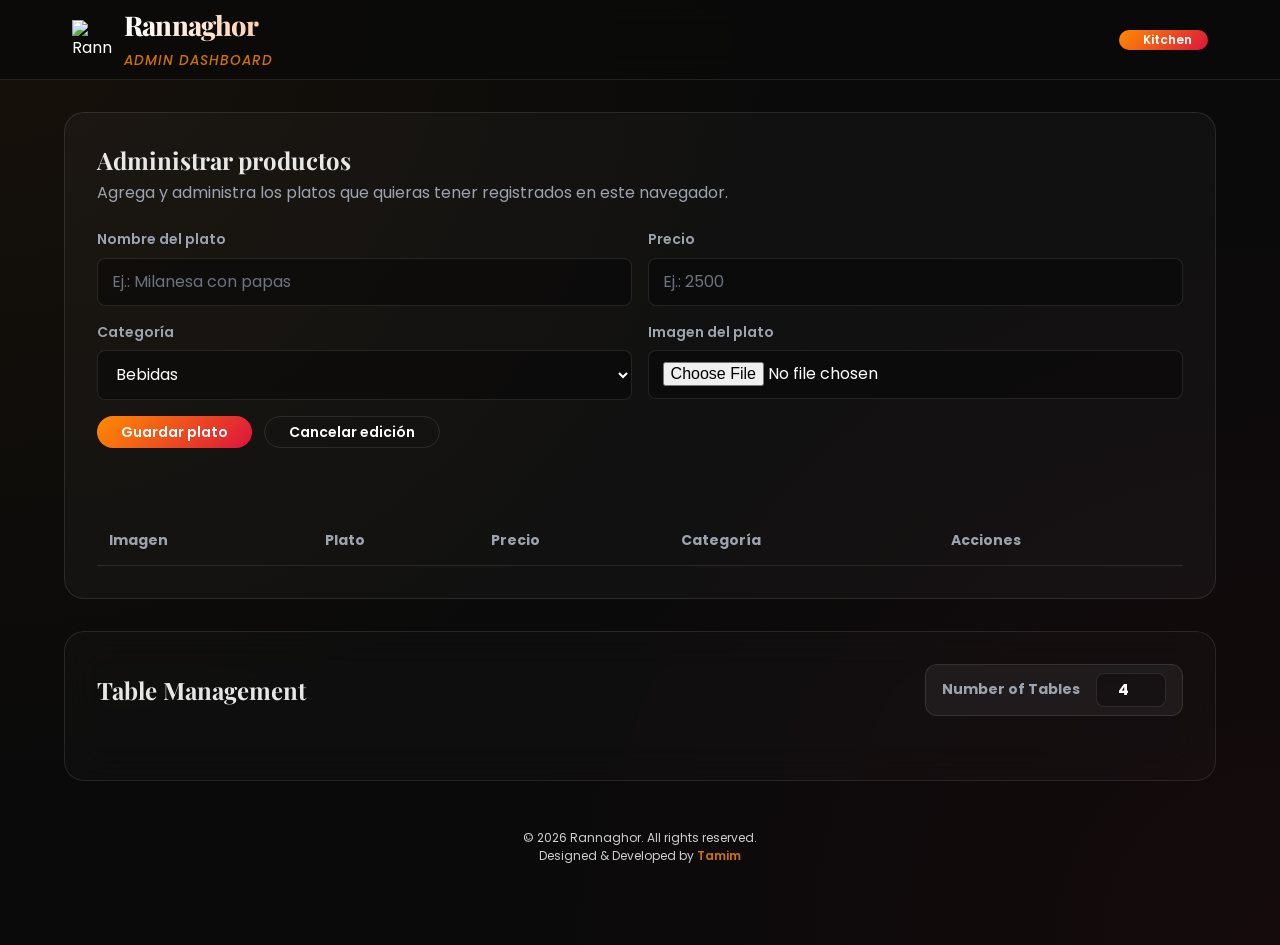
==== management/index.html @ ba824c11 "feat: improve restaurant ordering and kitchen workflow" ====
<!DOCTYPE html>
<html lang="es-419">

<head>
    <meta charset="UTF-8">
    <meta name="viewport" content="width=device-width, initial-scale=1.0">
    <title>Rannaghor | Administración</title>
    <!-- Fonts -->
    <link rel="preconnect" href="https://fonts.googleapis.com">
    <link rel="preconnect" href="https://fonts.gstatic.com" crossorigin>
    <link
        href="https://fonts.googleapis.com/css2?family=Playfair+Display:wght@400;500;600;700;800&family=Poppins:wght@300;400;500;600;700&display=swap"
        rel="stylesheet">

    <link rel="stylesheet" href="../css/style.css">

    <!-- Favicon -->
    <link rel="icon" type="image/png" href="../assets/images/logo.png">

    <!-- Lucide Icons -->
    <script src="https://unpkg.com/lucide@latest"></script>
    <style>
        :root {
            --nav-height: 80px;
            --glass-blur: blur(15px);
            --primary-orange: #FF8C00;
        }

        body {
            background: #0a0a0a;
            background-image:
                radial-gradient(circle at 0% 0%, rgba(255, 140, 0, 0.05) 0%, transparent 50%),
                radial-gradient(circle at 100% 100%, rgba(220, 20, 60, 0.05) 0%, transparent 50%);
            color: #fff;
            font-family: 'Poppins', sans-serif;
            min-height: 100vh;
            display: flex;
            flex-direction: column;
            padding-top: var(--nav-height); /* Space for fixed nav */
        }

        /* Navigation Style (Matches Kitchen) */
        .admin-nav {
            height: var(--nav-height);
            background: rgba(10, 10, 10, 0.82);
            backdrop-filter: var(--glass-blur);
            -webkit-backdrop-filter: var(--glass-blur);
            border-bottom: 1px solid var(--color-border);
            z-index: 1000;
            position: fixed;
            top: 0;
            left: 0;
            right: 0;
        }

        .admin-nav-container {
            max-width: 1200px;
            margin: 0 auto;
            height: 100%;
            display: flex;
            justify-content: space-between;
            align-items: center;
            padding: 0 2rem;
        }

        .nav-brand {
            display: flex;
            align-items: center;
            gap: 12px;
        }

        .brand-icon {
            width: 40px;
            height: 40px;
            display: flex;
            align-items: center;
            justify-content: center;
        }

        .brand-icon img {
            width: 100%;
            height: 100%;
            object-fit: contain;
        }

        .brand-text {
            display: flex;
            flex-direction: column;
            gap: 2px;
        }

        .brand-name {
            font-family: var(--font-display);
            font-size: 1.7rem;
            font-weight: 800;
            margin: 0;
            background: linear-gradient(to right, #ffffff, #ffccaa);
            -webkit-background-clip: text;
            -webkit-text-fill-color: transparent;
            background-clip: text;
        }

        .brand-tagline {
            font-size: 0.85rem;
            color: var(--primary-orange);
            opacity: 0.8;
            text-transform: uppercase;
            letter-spacing: 1px;
            font-weight: 500;
        }

        .brand-sub-row {
            display: flex;
            align-items: center;
            gap: 12px;
        }

        .admin-container {
            max-width: 1200px;
            margin: 0 auto;
            padding: var(--space-xl) var(--space-lg);
            width: 100%;
        }

        .products-section {
            margin-bottom: var(--space-xl);
            padding: var(--space-xl);
            border: 1px solid var(--color-border);
            border-radius: 20px;
            background: rgba(255, 255, 255, 0.03);
        }

        .products-section h2 { margin: 0 0 .4rem; }
        .products-intro { margin: 0 0 var(--space-lg); color: var(--color-text-secondary); }
        .product-form {
            display: grid;
            grid-template-columns: repeat(2, minmax(0, 1fr));
            gap: var(--space-md);
        }
        .product-field { display: flex; flex-direction: column; gap: .45rem; }
        .product-field label { color: var(--color-text-secondary); font-size: var(--text-sm); font-weight: 600; }
        .product-field input, .product-field select {
            width: 100%; min-height: 46px; padding: .7rem .85rem; color: #fff;
            background: rgba(0, 0, 0, .35); border: 1px solid var(--color-border);
            border-radius: var(--radius-md); font: inherit;
        }
        .product-field select option { color: #171717; }
        .product-field input:focus, .product-field select:focus { outline: 2px solid var(--primary-orange); outline-offset: 1px; }
        .product-form-actions { grid-column: 1 / -1; display: flex; gap: .75rem; flex-wrap: wrap; }
        .product-message { min-height: 1.5rem; margin: .8rem 0 0; color: #a7f3d0; }
        .product-table-wrap { overflow-x: auto; margin-top: var(--space-xl); }
        .product-table { width: 100%; border-collapse: collapse; min-width: 650px; }
        .product-table th, .product-table td { padding: .85rem .75rem; border-bottom: 1px solid var(--color-border); text-align: left; }
        .product-table th { color: var(--color-text-secondary); font-size: var(--text-sm); }
        .product-thumb { width: 54px; height: 54px; border-radius: 10px; object-fit: cover; background: #222; }
        .product-actions { display: flex; gap: .5rem; }
        .product-actions button { cursor: pointer; }
        .product-edit { color: #fff; background: rgba(255, 140, 0, .18); border: 1px solid rgba(255, 140, 0, .45); }
        .product-delete { color: #fecaca; background: rgba(220, 38, 38, .16); border: 1px solid rgba(248, 113, 113, .35); }
        .product-actions button { padding: .45rem .7rem; border-radius: 8px; font: inherit; }
        .products-empty { padding: 1.5rem; text-align: center !important; color: var(--color-text-secondary); }

        .nav-actions {
            display: flex;
            align-items: center;
            gap: 1rem;
        }

        .qr-management-section {
            background: rgba(255, 255, 255, 0.02);
            border: 1px solid var(--color-border);
            border-radius: 20px;
            padding: var(--space-xl);
            backdrop-filter: blur(20px);
            -webkit-backdrop-filter: blur(20px);
        }

        .management-header {
            display: flex;
            justify-content: space-between;
            align-items: center;
            margin-bottom: var(--space-xl);
            flex-wrap: wrap;
            gap: var(--space-md);
        }

        .qr-management-grid {
            display: grid;
            grid-template-columns: repeat(auto-fill, minmax(240px, 1fr));
            gap: var(--space-lg);
        }

        .qr-management-card {
            background: rgba(255, 255, 255, 0.03);
            border: 1px solid rgba(255, 255, 255, 0.08);
            border-radius: 16px;
            padding: var(--space-lg);
            display: flex;
            flex-direction: column;
            gap: var(--space-lg);
            transition: all var(--transition-base);
        }

        .qr-management-card:hover {
            background: rgba(255, 255, 255, 0.06);
            border-color: rgba(255, 255, 255, 0.2);
            transform: translateY(-5px);
            box-shadow: 0 10px 30px rgba(0, 0, 0, 0.3);
        }

        .qr-card-header {
            display: flex;
            justify-content: space-between;
            align-items: center;
        }

        .qr-table-number {
            font-weight: var(--font-bold);
            font-size: var(--text-lg);
        }

        .btn-icon-qr {
            background: rgba(255, 255, 255, 0.05);
            border: 1px solid var(--color-border);
            color: var(--color-text-primary);
            width: 36px;
            height: 36px;
            border-radius: var(--radius-md);
            display: flex;
            align-items: center;
            justify-content: center;
            cursor: pointer;
            transition: all 0.2s;
        }

        .btn-icon-qr:hover {
            background: var(--color-primary);
            color: white;
            border-color: var(--color-primary);
        }

        .qr-card-body {
            display: flex;
            justify-content: center;
            align-items: center;
            padding: var(--space-md);
            background: white;
            border-radius: var(--radius-lg);
            aspect-ratio: 1 / 1;
            width: fit-content;
            margin: 0 auto;
        }

        .qr-preview {
            width: 140px;
            height: 140px;
        }

        .qr-card-footer {
            margin-top: auto;
        }

        .btn-full {
            width: 100%;
        }



        /* Controls */
        .admin-controls {
            display: flex;
            align-items: center;
            gap: 1rem;
            background: rgba(255, 255, 255, 0.05);
            padding: var(--space-sm) var(--space-md);
            border-radius: var(--radius-lg);
            border: 1px solid var(--color-border);
            width: fit-content;
        }

        .admin-controls label {
            font-size: var(--text-sm);
            font-weight: var(--font-bold);
            color: var(--color-text-secondary);
        }

        .admin-controls input {
            background: rgba(0, 0, 0, 0.3);
            border: 1px solid var(--color-border);
            border-radius: var(--radius-md);
            padding: var(--space-xs) var(--space-sm);
            width: 70px;
            text-align: center;
            color: white;
            font-weight: var(--font-bold);
            transition: all 0.2s;
        }

        .admin-controls input:focus {
            outline: none;
            border-color: var(--color-primary);
            box-shadow: 0 0 0 2px rgba(255, 140, 0, 0.2);
        }

        .admin-footer {
            margin-top: auto;
            padding: var(--space-2xl) 0;
            text-align: center;
            opacity: 0.8;
            font-size: var(--text-xs);
        }

        .admin-footer a {
            color: var(--color-primary);
            text-decoration: none;
            font-weight: 600;
            transition: text-decoration 0.2s;
        }

        .admin-footer a:hover {
            text-decoration: underline;
        }

        @media (max-width: 768px) {
            .admin-nav-container {
                padding: 0 1rem;
            }

            .brand-name {
                font-size: 1.4rem;
            }

            .brand-tagline {
                font-size: 0.65rem;
            }

            .nav-actions span {
                display: none; /* Hide button text on small screens */
            }

            .nav-actions .btn {
                padding: 8px;
                min-width: 0;
            }

            .management-header {
                flex-direction: column;
                align-items: stretch;
            }

            .product-form { grid-template-columns: 1fr; }
            .products-section { padding: var(--space-lg); }
        }
    </style>
</head>

<body>
    <nav class="admin-nav">
        <div class="admin-nav-container">
            <div class="nav-brand">
                <div class="brand-icon">
                    <img src="../assets/images/logo.png" alt="Rannaghor Logo">
                </div>
                <div class="brand-text">
                    <span class="brand-name">Rannaghor</span>
                    <div class="brand-sub-row">
                        <span class="brand-tagline">Admin Dashboard</span>
                    </div>
                </div>
            </div>

            <div class="nav-actions">
                <a href="kitchen.html" target="_blank" class="btn btn-primary btn-sm">
                    <i data-lucide="chef-hat"></i>
                    <span>Kitchen</span>
                </a>
            </div>
        </div>
    </nav>

    <div class="admin-container">
        <section class="products-section" aria-labelledby="productsTitle">
            <h2 id="productsTitle" class="selector-title">Administrar productos</h2>
            <p class="products-intro">Agrega y administra los platos que quieras tener registrados en este navegador.</p>

            <form id="productForm" class="product-form">
                <input type="hidden" id="productId">
                <div class="product-field">
                    <label for="productName">Nombre del plato</label>
                    <input id="productName" name="name" type="text" maxlength="100" required placeholder="Ej.: Milanesa con papas">
                </div>
                <div class="product-field">
                    <label for="productPrice">Precio</label>
                    <input id="productPrice" name="price" type="number" min="0.01" step="0.01" required placeholder="Ej.: 2500">
                </div>
                <div class="product-field">
                    <label for="productCategory">Categoría</label>
                    <select id="productCategory" name="category" required>
                        <option value="bebidas">Bebidas</option>
                        <option value="minutas">Minutas</option>
                        <option value="entradas">Entradas</option>
                        <option value="platos-principales">Platos principales</option>
                        <option value="biriyani">Biryani</option>
                        <option value="curry">Curry</option>
                        <option value="kebab">Kebab</option>
                        <option value="antojos">Antojitos</option>
                        <option value="postres">Postres</option>
                    </select>
                </div>
                <div class="product-field">
                    <label for="productImage">Imagen del plato</label>
                    <input id="productImage" name="image" type="file" accept="image/*">
                </div>
                <div class="product-form-actions">
                    <button id="saveProductButton" class="btn btn-primary" type="submit">Guardar plato</button>
                    <button id="cancelEditButton" class="btn btn-outline" type="button" hidden>Cancelar edición</button>
                </div>
            </form>
            <p id="productMessage" class="product-message" role="status" aria-live="polite"></p>

            <div class="product-table-wrap">
                <table class="product-table">
                    <thead><tr><th>Imagen</th><th>Plato</th><th>Precio</th><th>Categoría</th><th>Acciones</th></tr></thead>
                    <tbody id="productsTableBody"></tbody>
                </table>
            </div>
        </section>

        <main class="qr-management-section">
            <div class="management-header">
                <h2 class="selector-title">Table Management</h2>
                <div class="admin-controls">
                    <label for="tableCount">Number of Tables</label>
                    <input type="number" id="tableCount" value="4" min="1" max="100" />
                </div>
            </div>

            <div id="qrGridContainer" class="qr-management-grid">
                <!-- QR Cards will be dynamically injected here -->
            </div>
        </main>

        <footer class="admin-footer">
            <p>
                © 2026 Rannaghor. All rights reserved.
                <br>
                Designed & Developed by
                <a href="https://github.com/tamimtxd" target="_blank">
                    Tamim
                </a>
            </p>
        </footer>
    </div>

    <script src="../js/management.js"></script>
    <script type="module">
        import { createClient } from 'https://cdn.jsdelivr.net/npm/@supabase/supabase-js/+esm';

        const SUPABASE_URL = 'https://gudjaroffkrwmsqvczip.supabase.co';
        const SUPABASE_ANON_KEY = 'sb_publishable_NbuvsGvR625a6e9dIXAPZw_inbC3j5A';
        const supabase = createClient(SUPABASE_URL, SUPABASE_ANON_KEY);

        (() => {
            const form = document.getElementById('productForm');
            const idInput = document.getElementById('productId');
            const nameInput = document.getElementById('productName');
            const priceInput = document.getElementById('productPrice');
            const categoryInput = document.getElementById('productCategory');
            const imageInput = document.getElementById('productImage');
            const tableBody = document.getElementById('productsTableBody');
            const message = document.getElementById('productMessage');
            const saveButton = document.getElementById('saveProductButton');
            const cancelButton = document.getElementById('cancelEditButton');
            let currentImage = '';

            const escapeHTML = value => String(value).replace(/[&<>"']/g, char => ({
                '&': '&amp;', '<': '&lt;', '>': '&gt;', '"': '&quot;', "'": '&#39;'
            })[char]);

            let products = [];

            async function loadProducts() {
                tableBody.innerHTML = '<tr><td class="products-empty" colspan="5">Cargando platos…</td></tr>';
                const { data, error } = await supabase
                    .from('platos')
                    .select('id, nombre, precio, categoria, imagen_url');
                if (error) {
                    message.textContent = `No se pudieron cargar los platos: ${error.message}`;
                    tableBody.innerHTML = '<tr><td class="products-empty" colspan="5">Error al cargar los platos.</td></tr>';
                    return;
                }
                products = (data || []).map(plato => ({
                    id: plato.id,
                    name: plato.nombre,
                    price: plato.precio,
                    category: plato.categoria,
                    image: plato.imagen_url
                }));
                renderProducts();
            }

            function renderProducts() {
                if (!products.length) {
                    tableBody.innerHTML = '<tr><td class="products-empty" colspan="5">Todavía no hay platos guardados.</td></tr>';
                    return;
                }

                tableBody.innerHTML = products.map(product => `
                    <tr>
                        <td>${product.image ? `<img class="product-thumb" src="${escapeHTML(product.image)}" alt="${escapeHTML(product.name)}" loading="lazy" onerror="this.hidden=true">` : '—'}</td>
                        <td>${escapeHTML(product.name)}</td>
                        <td>${new Intl.NumberFormat('es-419', { maximumFractionDigits: 2 }).format(product.price)}</td>
                        <td>${escapeHTML(categoryLabelFor(product.category))}</td>
                        <td><div class="product-actions">
                            <button type="button" class="product-edit" data-action="edit" data-id="${escapeHTML(product.id)}">Editar</button>
                            <button type="button" class="product-delete" data-action="delete" data-id="${escapeHTML(product.id)}">Eliminar</button>
                        </div></td>
                    </tr>`).join('');
            }

            function categoryLabelFor(category) {
                const option = Array.from(categoryInput.options).find(item => item.value === category);
                return option ? option.textContent : category || '—';
            }

            function resetForm() {
                form.reset();
                idInput.value = '';
                currentImage = '';
                saveButton.textContent = 'Guardar plato';
                cancelButton.hidden = true;
            }

            function readImageAsBase64(file) {
                return new Promise((resolve, reject) => {
                    const reader = new FileReader();
                    reader.onload = () => resolve(reader.result);
                    reader.onerror = () => reject(new Error('No se pudo leer la imagen seleccionada.'));
                    reader.readAsDataURL(file);
                });
            }

            form.addEventListener('submit', async event => {
                event.preventDefault();
                const name = nameInput.value.trim();
                const price = Number(priceInput.value);
                const category = categoryInput.value;
                const selectedFile = imageInput.files[0];

                if (!name || !Number.isFinite(price) || price <= 0) {
                    message.textContent = 'Ingresa un nombre y un precio mayor que cero.';
                    return;
                }

                saveButton.disabled = true;
                try {
                    const image = selectedFile ? await readImageAsBase64(selectedFile) : currentImage;
                    const editingId = idInput.value;
                    const productData = {
                        nombre: name,
                        precio: price,
                        categoria: category,
                        imagen_url: image
                    };
                    if (editingId) {
                        const { error } = await supabase.from('platos').update(productData).eq('id', editingId);
                        if (error) throw error;
                        message.textContent = 'Plato actualizado.';
                    } else {
                        const { error } = await supabase.from('platos').insert([productData]);
                        if (error) throw error;
                        message.textContent = 'Plato guardado.';
                    }

                    resetForm();
                    await loadProducts();
                } catch (error) {
                    message.textContent = error.message || 'No se pudo procesar la imagen.';
                } finally {
                    saveButton.disabled = false;
                }
            });

            tableBody.addEventListener('click', async event => {
                const button = event.target.closest('button[data-action]');
                if (!button) return;
                const product = products.find(item => String(item.id) === button.dataset.id);
                if (!product) return;

                if (button.dataset.action === 'edit') {
                    idInput.value = product.id;
                    nameInput.value = product.name;
                    priceInput.value = product.price;
                    categoryInput.value = product.category;
                    imageInput.value = '';
                    currentImage = product.image || '';
                    saveButton.textContent = 'Guardar cambios';
                    cancelButton.hidden = false;
                    nameInput.focus();
                    message.textContent = `Editando: ${product.name}`;
                } else if (button.dataset.action === 'delete' && window.confirm(`¿Eliminar "${product.name}"?`)) {
                    button.disabled = true;
                    const { error } = await supabase.from('platos').delete().eq('id', product.id);
                    if (error) {
                        message.textContent = `No se pudo eliminar el plato: ${error.message}`;
                        button.disabled = false;
                        return;
                    }
                    if (idInput.value === String(product.id)) resetForm();
                    message.textContent = 'Plato eliminado.';
                    await loadProducts();
                }
            });

            cancelButton.addEventListener('click', () => {
                resetForm();
                message.textContent = 'Edición cancelada.';
            });

            loadProducts();
        })();
    </script>
</body>

</html>
---- css/style.css ----
/* ============================================
   RANNAGHOR - RESTAURANT ORDERING SYSTEM
   Complete Responsive Stylesheet (FIXED)
   ============================================ */

/* ==========================================
   TABLE OF CONTENTS
   ==========================================
   1. CSS Variables & Theme
   2. Reset & Base Styles
   3. Typography
   4. Utility Classes
   5. Layout & Container
   6. Buttons
   7. Navigation
   8. Welcome Screen
   9. Hero Section
   10. Menu Section
   11. Specials Section
   12. Features Section
   13. Footer
   14. Cart Sidebar
   15. Modals
   16. Cards
   17. Forms
   18. Floating Elements
   19. Animations & Keyframes
   20. Responsive Breakpoints
   ========================================== */

/* ==========================================
   1. CSS VARIABLES & THEME
   ========================================== */

:root {
    /* Colors - Primary */
    --color-primary: #FF8C00;
    --color-primary-dark: #DC143C;
    --color-primary-light: #FFD700;

    /* Colors - Background */
    --color-bg-dark: #0d0500;
    --color-bg-card: rgba(255, 255, 255, 0.05);
    --color-bg-card-hover: rgba(255, 255, 255, 0.08);
    --color-bg-overlay: rgba(0, 0, 0, 0.8);

    /* Colors - Text */
    --color-text-primary: #ffffff;
    --color-text-secondary: #9ca3af;
    --color-text-muted: #6b7280;

    /* Colors - Status */
    --color-success: #10b981;
    --color-warning: #f59e0b;
    --color-error: #ef4444;
    --color-info: #3b82f6;

    /* Colors - Border */
    --color-border: rgba(255, 255, 255, 0.1);
    --color-border-hover: rgba(255, 140, 0, 0.5);

    /* Gradients */
    --gradient-primary: linear-gradient(135deg, #FF8C00 0%, #DC143C 100%);
    --gradient-action: linear-gradient(135deg, #DC143C 0%, #FF4500 50%, #C71585 100%);
    --gradient-text: linear-gradient(135deg, #FF8C00 0%, #FFD700 50%, #FF6347 100%);
    --gradient-success: linear-gradient(135deg, #10b981 0%, #059669 100%);

    /* Spacing Scale (Issue #10: Documented for clarity)
       Based on a consistent 4px/0.25rem base unit
       xs=4px, sm=8px, md=16px, lg=24px, xl=32px, 2xl=48px, 3xl=64px */
    --space-xs: 0.25rem;
    /* 4px - Minimal spacing */
    --space-sm: 0.5rem;
    /* 8px - Small spacing */
    --space-md: 1rem;
    /* 16px - Default spacing */
    --space-lg: 1.5rem;
    /* 24px - Large spacing */
    --space-xl: 2rem;
    /* 32px - Extra large spacing */
    --space-2xl: 3rem;
    /* 48px - 2x extra large */
    --space-3xl: 4rem;
    /* 64px - 3x extra large */

    /* Border Radius Scale
       Consistent sizing from small corners to full circles */
    --radius-sm: 0.375rem;
    /* 6px - Small radius */
    --radius-md: 0.5rem;
    /* 8px - Medium radius */
    --radius-lg: 0.75rem;
    /* 12px - Large radius */
    --radius-xl: 1rem;
    /* 16px - Extra large radius */
    --radius-2xl: 1.5rem;
    /* 24px - 2x extra large */
    --radius-full: 9999px;
    /* Fully rounded (pills/circles) */

    /* Font Family */
    --font-body: 'Poppins', -apple-system, BlinkMacSystemFont, 'Segoe UI', Roboto, sans-serif;
    --font-display: 'Playfair Display', Georgia, serif;

    /* Font Sizes */
    --text-xs: 0.75rem;
    --text-sm: 0.875rem;
    --text-base: 1rem;
    --text-lg: 1.125rem;
    --text-xl: 1.25rem;
    --text-2xl: 1.5rem;
    --text-3xl: 1.875rem;
    --text-4xl: 2.25rem;
    --text-5xl: 3rem;
    --text-6xl: 3.75rem;

    /* Font Weights */
    --font-light: 300;
    --font-normal: 400;
    --font-medium: 500;
    --font-semibold: 600;
    --font-bold: 700;
    --font-extrabold: 800;

    /* Line Heights */
    --leading-tight: 1.25;
    --leading-normal: 1.5;
    --leading-relaxed: 1.625;

    /* Shadows */
    --shadow-sm: 0 1px 2px rgba(0, 0, 0, 0.2);
    --shadow-md: 0 4px 6px rgba(0, 0, 0, 0.3);
    --shadow-lg: 0 10px 25px rgba(0, 0, 0, 0.4);
    --shadow-xl: 0 20px 40px rgba(0, 0, 0, 0.5);
    --shadow-glow: 0 0 30px rgba(255, 140, 0, 0.3);

    /* Transitions */
    --transition-fast: 150ms ease;
    --transition-base: 300ms ease;
    --transition-slow: 500ms ease;
    --transition-bounce: 500ms cubic-bezier(0.68, -0.55, 0.265, 1.55);

    /* Z-Index Scale */
    --z-base: 1;
    --z-dropdown: 10;
    --z-sticky: 20;
    --z-fixed: 30;
    --z-modal-backdrop: 2000;
    --z-modal: 3000;
    --z-popover: 60;
    --z-tooltip: 70;
    --z-toast: 5000;
    --z-max: 100;

    /* Container */
    --container-max: 1280px;
    --container-padding: 1.5rem;

    /* Navbar */
    --navbar-height: 84px;
    --navbar-height-mobile: 74px;
}

/* ==========================================
   2. RESET & BASE STYLES
   ========================================== */

*,
*::before,
*::after {
    box-sizing: border-box;
    margin: 0;
    padding: 0;
}

html {
    scroll-behavior: smooth;
    -webkit-text-size-adjust: 100%;
    -webkit-tap-highlight-color: transparent;
    background-color: #0d0500;
    /* Prevent white background showing during mobile scroll */
    min-height: 100%;
}

body {
    font-family: var(--font-body);
    font-size: var(--text-base);
    font-weight: var(--font-normal);
    line-height: var(--leading-normal);
    color: var(--color-text-primary);
    background: radial-gradient(circle at top center, #160a03 0%, var(--color-bg-dark) 80%);
    background-attachment: fixed;
    background-color: var(--color-bg-dark);
    min-height: 100%;
    margin: 0;
    overflow-x: hidden;
    -webkit-font-smoothing: antialiased;
    -moz-osx-font-smoothing: grayscale;
}

/* Optimization for mobile browsers to prevent background flickering/gaps during scroll */
@media (max-width: 768px) {
    body {
        background-attachment: scroll;
        background-repeat: no-repeat;
        background-size: cover;
    }
}

body.modal-open,
body.cart-open {
    overflow: hidden;
}

svg,
.lucide {
    display: block;
    max-width: 100%;
}

img {
    height: auto;
}

input,
button,
textarea,
select {
    font: inherit;
    color: inherit;
}

button {
    cursor: pointer;
    background: none;
    border: none;
}

a {
    color: inherit;
    text-decoration: none;
}

ul,
ol {
    list-style: none;
}

/* Focus Styles for Accessibility */
:focus-visible {
    outline: 2px solid var(--color-primary);
    outline-offset: 2px;
}

/* Selection */
::selection {
    background-color: var(--color-primary);
    color: var(--color-text-primary);
}

/* Scrollbar Styling */
::-webkit-scrollbar {
    width: 8px;
    height: 8px;
}

::-webkit-scrollbar-track {
    background: rgba(255, 255, 255, 0.05);
}

::-webkit-scrollbar-thumb {
    background: rgba(255, 140, 0, 0.3);
    border-radius: var(--radius-full);
}

::-webkit-scrollbar-thumb:hover {
    background: rgba(255, 140, 0, 0.5);
}

/* ==========================================
   3. TYPOGRAPHY
   ========================================== */

h1,
h2,
h3,
h4,
h5,
h6,
.font-display {
    font-family: var(--font-display);
    font-weight: var(--font-bold);
    line-height: var(--leading-tight);
}

h1 {
    font-size: var(--text-4xl);
}

h2 {
    font-size: var(--text-3xl);
}

h3 {
    font-size: var(--text-2xl);
}

h4 {
    font-size: var(--text-xl);
}

h5 {
    font-size: var(--text-lg);
}

h6 {
    font-size: var(--text-base);
}

.gradient-text {
    background: var(--gradient-text);
    -webkit-background-clip: text;
    -webkit-text-fill-color: transparent;
    background-clip: text;
}

.currency {
    font-size: 1.1em !important;
    font-weight: bolder;
    margin-right: 0.05em;
    font-family: inherit !important;
    vertical-align: baseline;
}

/* ==========================================
   4. UTILITY CLASSES
   ========================================== */

.hidden {
    display: none !important;
}

.invisible {
    visibility: hidden;
}

.sr-only {
    position: absolute;
    width: 1px;
    height: 1px;
    padding: 0;
    margin: -1px;
    overflow: hidden;
    clip: rect(0, 0, 0, 0);
    white-space: nowrap;
    border: 0;
}

.flex {
    display: flex;
}

.flex-center {
    display: flex;
    align-items: center;
    justify-content: center;
}

.text-center {
    text-align: center;
}

/* ==========================================
   5. LAYOUT & CONTAINER
   ========================================== */

.section-container {
    max-width: var(--container-max);
    margin: 0 auto;
    padding: 0 var(--container-padding);
}

.section-header {
    text-align: center;
    margin-bottom: var(--space-xl);
    display: flex;
    flex-direction: column;
    align-items: center;
    gap: var(--space-xs);
}

.section-title {
    font-size: clamp(2rem, 5vw, 3rem);
    font-weight: 800;
    letter-spacing: -0.5px;
    line-height: 1.2;
    margin-bottom: 0;
}

.section-subtitle {
    font-size: clamp(0.9rem, 2vw, 1.1rem);
    color: rgba(255, 255, 255, 0.6);
    max-width: 600px;
    margin: 0 auto;
    font-weight: 400;
}

/* Main Content */
.main-content {
    opacity: 1;
    transition: opacity var(--transition-slow);
}

.main-content.visible {
    opacity: 1;
}

/* ==========================================
   6. BUTTONS
   ========================================== */

.btn {
    display: inline-flex;
    align-items: center;
    justify-content: center;
    gap: var(--space-sm);
    padding: var(--space-sm) var(--space-lg);
    font-size: var(--text-sm);
    font-weight: var(--font-semibold);
    line-height: 1;
    border-radius: var(--radius-full);
    transition: all var(--transition-base);
    white-space: nowrap;
    cursor: pointer;
    border: none;
}

.btn:disabled {
    opacity: 0.5;
    cursor: not-allowed;
}

/* Primary Button with Glow */
.btn-primary {
    position: relative;
    background: var(--gradient-primary);
    color: var(--color-text-primary);
    border: none;
}

.btn-primary::before {
    content: '';
    position: absolute;
    top: 0;
    left: 0;
    right: 0;
    bottom: 0;
    background: var(--gradient-primary);
    filter: blur(20px);
    opacity: 0;
    transition: opacity var(--transition-base);
    z-index: -1;
    border-radius: inherit;
}

.btn-primary:hover::before {
    opacity: 0.6;
}

.btn-primary:hover {
    transform: translateY(-2px);
}

.btn-primary:active {
    transform: translateY(0);
}

/* Outline Button */
.btn-outline {
    background: transparent;
    color: var(--color-text-primary);
    border: 1px solid var(--color-border);
}

.btn-outline:hover {
    background: rgba(255, 140, 0, 0.1);
    border-color: var(--color-primary);
}



/* Button Sizes */
.btn-sm {
    padding: var(--space-xs) var(--space-md);
    font-size: var(--text-xs);
}

.btn-lg {
    padding: var(--space-md) var(--space-xl);
    font-size: var(--text-base);
}

.btn-block {
    width: 100%;
}

/* Icon Button */
.btn-icon {
    display: inline-flex;
    align-items: center;
    justify-content: center;
}

.btn-icon .lucide {
    width: 18px;
    height: 18px;
    stroke-width: 2.5px;
}

.btn-text {
    display: inline;
}

.inline-icon {
    display: inline-flex;
    align-items: center;
    justify-content: center;
    vertical-align: middle;
    width: 1em;
    height: 1em;
    margin-top: -2px;
}

.review-stars {
    display: flex;
    gap: 2px;
    align-items: center;
}

.review-stars .lucide {
    width: 14px;
    height: 14px;
}

.review-stars .lucide.fill {
    fill: #FFD700;
    color: #FFD700;
}

/* Close Button */
.btn-close {
    display: flex;
    align-items: center;
    justify-content: center;
    width: 40px;
    height: 40px;
    border-radius: var(--radius-full);
    background: transparent;
    transition: background var(--transition-fast);
}

.btn-close:hover {
    background: rgba(255, 255, 255, 0.1);
}

.btn-close svg {
    width: 24px;
    height: 24px;
}

/* Premium Button Refinements (Global Base) */
.btn-primary,
.btn-add-cart-v2,
.btn-special {
    position: relative;
    overflow: hidden;
    /* For the shine effect */
    transition: all 0.4s cubic-bezier(0.16, 1, 0.3, 1);
    border-radius: 50px !important;
}

/* The "WOW" Shine Pseudo-element */
.btn-primary::after,
.btn-add-cart-v2::after,
.btn-special::after {
    content: '';
    position: absolute;
    top: 0;
    left: -100%;
    width: 100%;
    height: 100%;
    background: linear-gradient(90deg,
            transparent,
            rgba(255, 255, 255, 0.4),
            transparent);
    transition: 0.5s;
    z-index: 1;
}

.btn-primary:hover::after,
.btn-add-cart-v2:hover::after,
.btn-special:hover::after {
    left: 100%;
}

.btn-primary:active,
.btn-add-cart-v2:active,
.btn-special:active {
    transform: scale(0.96) translateY(0);
}

/* Add Button */
.btn-add {
    padding: 10px 24px;
    background: var(--gradient-action) !important;
    border-radius: 50px !important;
    font-weight: 700;
    box-shadow: 0 4px 15px rgba(220, 20, 60, 0.4);
    border: 1px solid rgba(255, 255, 255, 0.1);
}

.btn-add:hover {
    transform: translateY(-2px) scale(1.05);
    box-shadow: 0 8px 25px rgba(220, 20, 60, 0.6);
    filter: brightness(1.1);
}

/* Quantity Buttons */
.qty-btn {
    display: flex;
    align-items: center;
    justify-content: center;
    width: 36px;
    height: 36px;
    border-radius: var(--radius-full);
    border: 1px solid var(--color-border);
    font-size: var(--text-lg);
    font-weight: var(--font-medium);
    transition: all var(--transition-fast);
    background: transparent;
    color: var(--color-text-primary);
    cursor: pointer;
}

.qty-btn:hover {
    background: var(--color-primary);
    border-color: var(--color-primary);
}

.qty-btn:active {
    transform: scale(0.9);
}

.qty-value {
    min-width: 40px;
    text-align: center;
    font-weight: var(--font-semibold);
}

/* ==========================================
   7. NAVIGATION
   ========================================== */

.navbar {
    position: fixed;
    top: 0;
    left: 0;
    right: 0;
    height: var(--navbar-height);
    background: rgba(18, 12, 10, 0.7);
    /* Deep dark glass */
    backdrop-filter: blur(15px) saturate(180%);
    -webkit-backdrop-filter: blur(15px) saturate(180%);
    border-bottom: 1px solid rgba(255, 255, 255, 0.05);
    z-index: var(--z-sticky);
    transition: all 0.5s cubic-bezier(0.16, 1, 0.3, 1);
}

.navbar.scrolled {
    background: rgba(26, 10, 0, 0.95);
    border-bottom-color: rgba(255, 255, 255, 0.12);
    box-shadow: 0 10px 30px rgba(0, 0, 0, 0.3);
}

.navbar-container {
    max-width: var(--container-max);
    height: 100%;
    margin: 0 auto;
    padding: 0 var(--container-padding);
    display: flex;
    align-items: center;
    justify-content: space-between;
}

/* Brand/Logo */
.navbar-brand {
    display: flex;
    align-items: center;
    gap: var(--space-md);
    transition: all var(--transition-base);
    text-decoration: none;
}

.navbar-brand:hover {
    transform: scale(1.02);
}

.brand-logo {
    width: 44px;
    height: 44px;
    border-radius: 12px;
    background: transparent;
    display: flex;
    align-items: center;
    justify-content: center;
    position: relative;
    overflow: hidden;
}

.brand-logo img {
    width: 100%;
    height: 100%;
    object-fit: contain;
}

.brand-logo::after {
    content: '';
    position: absolute;
    inset: 0;
    background: linear-gradient(45deg, transparent, rgba(255, 255, 255, 0.2), transparent);
    transform: translateX(-100%);
    transition: transform 0.6s ease;
}

.navbar-brand:hover .brand-logo::after {
    transform: translateX(100%);
}

.brand-text {
    display: flex;
    flex-direction: column;
}

.brand-name {
    font-family: var(--font-display);
    font-size: 1.7rem;
    font-weight: 800;
    letter-spacing: -0.03em;
    background: linear-gradient(to right, #ffffff, #ffccaa);
    -webkit-background-clip: text;
    background-clip: text;
    -webkit-text-fill-color: transparent;
    line-height: 1.3;
    padding-bottom: 2px;
}

/* Table Badge */
.table-badge {
    display: flex;
    align-items: center;
    gap: var(--space-sm);
    padding: var(--space-sm) var(--space-md);
    background: var(--gradient-success);
    border-radius: var(--radius-full);
    font-size: var(--text-sm);
    font-weight: var(--font-semibold);
    animation: pulse-glow 2s ease-in-out infinite;
}

/* Desktop Navigation Menu */
.navbar-menu {
    display: none;
    align-items: center;
    gap: var(--space-xl);
}

.nav-link {
    font-size: var(--text-sm);
    font-weight: var(--font-medium);
    color: var(--color-text-secondary);
    transition: color var(--transition-fast);
    position: relative;
}

.nav-link:hover {
    color: var(--color-primary);
}

.nav-btn {
    display: inline-flex;
    align-items: center;
    gap: var(--space-sm);
    background: none;
    border: none;
    cursor: pointer;
}

.order-badge {
    min-width: 18px;
    height: 18px;
    padding: 0 5px;
    background: var(--color-primary);
    color: #ffffff;
    font-size: 10px;
    font-weight: 800;
    border-radius: 50px;
    display: flex;
    align-items: center;
    justify-content: center;
    border: 2px solid rgba(18, 12, 10, 0.8);
    box-shadow: 0 2px 8px rgba(255, 140, 0, 0.4);
}

/* Navbar Actions Refined */
.navbar-actions {
    display: flex;
    align-items: center;
    gap: var(--space-lg);
}

.btn-waiter,
.btn-navbar-action {
    display: inline-flex;
    align-items: center;
    gap: var(--space-sm);
    padding: 9px 20px;
    border-radius: 50px;
    /* Pill shaped */
    border: 1px solid rgba(255, 255, 255, 0.08);
    background: rgba(255, 255, 255, 0.03);
    color: #ffffff;
    font-size: var(--text-sm);
    font-weight: 600;
    backdrop-filter: blur(10px);
    -webkit-backdrop-filter: blur(10px);
    transition: all 0.4s cubic-bezier(0.16, 1, 0.3, 1);
    cursor: pointer;
    position: relative;
    box-shadow: 0 4px 15px rgba(0, 0, 0, 0.2);
}

/* Compact buttons on mobile */
@media (max-width: 660px) {
    .navbar-actions {
        gap: var(--space-sm);
    }

    .btn-waiter,
    .btn-navbar-action {
        padding: 8px 14px;
        font-size: 0.8rem;
        gap: var(--space-xs);
    }

    .btn-waiter .btn-text,
    .btn-navbar-action .btn-text {
        display: none;
    }

    .btn-waiter .btn-icon,
    .btn-navbar-action .btn-icon {
        font-size: 1.2rem;
    }

    .btn-cart {
        padding: 8px 14px;
        border-radius: 50px;
        width: auto;
        height: auto;
    }

    .btn-cart .btn-text {
        display: none;
    }
}

@media (max-width: 480px) {
    .navbar-brand {
        gap: var(--space-xs);
    }

    .brand-logo {
        width: 38px;
        height: 38px;
    }

    .brand-name {
        font-size: 1.4rem;
    }

    .navbar-actions {
        gap: 6px;
    }
}

.btn-waiter:hover,
.btn-navbar-action:hover {
    background: rgba(255, 255, 255, 0.06);
    border-color: rgba(255, 140, 0, 0.35);
    /* Subtle brand glow */
    transform: translateY(-2px);
    box-shadow: 0 8px 25px rgba(255, 140, 0, 0.15);
}

.btn-waiter .btn-icon,
.btn-navbar-action .btn-icon {
    font-size: var(--text-base);
    filter: drop-shadow(0 0 5px rgba(255, 215, 0, 0.5));
}

/* Unified Badge Styling */
.order-badge,
.cart-count {
    position: absolute;
    top: -5px;
    right: -5px;
    min-width: 18px;
    height: 18px;
    padding: 0 5px;
    background: var(--color-primary);
    color: #ffffff;
    font-size: 10px;
    font-weight: 800;
    border-radius: 50px;
    display: flex;
    align-items: center;
    justify-content: center;
    border: 2px solid rgba(18, 12, 10, 0.8);
    box-shadow: 0 2px 8px rgba(255, 140, 0, 0.4);
    z-index: 10;
    pointer-events: none;
    transition: all 0.3s cubic-bezier(0.175, 0.885, 0.32, 1.275);
}

/* Cart specific adjustments */
.btn-cart {
    /* Inherits base .btn-navbar-action styles */
}

.cart-icon {
    width: 20px;
    height: 20px;
    /* stroke: #FFD700; Gold stroke for brand consistency
    filter: drop-shadow(0 0 5px rgba(255, 215, 0, 0.4)); */
}




/* ==========================================
   8. WELCOME SCREEN
   ========================================== */

.welcome-screen {
    position: fixed;
    inset: 0;
    background: linear-gradient(135deg, #1a0a00 0%, #2d1810 100%);
    z-index: var(--z-max);
    display: flex;
    align-items: center;
    justify-content: center;
    padding: var(--space-md);
    overflow-y: auto;
}

.welcome-container {
    width: 100%;
    max-width: 420px;
    display: flex;
    flex-direction: column;
    gap: var(--space-lg);
}

.welcome-header {
    text-align: center;
}

.welcome-logo {
    display: flex;
    justify-content: center;
    margin-bottom: var(--space-md);
}

.logo-icon {
    width: 72px;
    height: 72px;
    border-radius: var(--radius-full);
    background: var(--gradient-primary);
    display: flex;
    align-items: center;
    justify-content: center;
    font-size: 40px;
    animation: float 3s ease-in-out infinite;
}

.welcome-title {
    font-size: var(--text-2xl);
    margin-bottom: var(--space-sm);
}

.welcome-subtitle {
    font-size: var(--text-sm);
    color: var(--color-text-secondary);
    margin-bottom: var(--space-xs);
}

.welcome-instruction {
    font-size: var(--text-xs);
    color: var(--color-text-muted);
}

/* Welcome Card - FIXED to prevent overflow */
.welcome-card {
    background: var(--color-bg-card);
    backdrop-filter: blur(20px);
    -webkit-backdrop-filter: blur(20px);
    border: 1px solid var(--color-border);
    border-radius: var(--radius-2xl);
    padding: var(--space-lg);
    width: 100%;
    overflow: hidden;
}

.demo-badge {
    display: inline-flex;
    align-items: center;
    gap: var(--space-sm);
    background: rgba(245, 158, 11, 0.2);
    color: #fbbf24;
    padding: var(--space-sm) var(--space-md);
    border-radius: var(--radius-full);
    font-size: var(--text-xs);
    margin-bottom: var(--space-md);
}

.demo-icon {
    width: 14px;
    height: 14px;
}

.table-selection-title {
    font-size: var(--text-base);
    text-align: center;
    margin-bottom: var(--space-md);
}

/* Table Grid - FIXED for proper containment */
.table-grid {
    display: grid;
    grid-template-columns: repeat(5, 1fr);
    gap: var(--space-sm);
    margin-bottom: var(--space-md);
    width: 100%;
}

.table-card {
    display: flex;
    flex-direction: column;
    align-items: center;
    justify-content: center;
    aspect-ratio: 1;
    padding: var(--space-xs);
    background: var(--color-bg-card);
    border: 2px solid var(--color-border);
    border-radius: var(--radius-lg);
    transition: all var(--transition-base);
    cursor: pointer;
    min-width: 0;
}

.table-card:hover {
    transform: scale(1.05);
    border-color: var(--color-primary);
    box-shadow: 0 10px 30px rgba(255, 140, 0, 0.2);
}

.table-card.selected,
.table-card[aria-checked="true"] {
    border-color: var(--color-success);
    background: rgba(16, 185, 129, 0.1);
}

.table-icon {
    font-size: 1.25rem;
    line-height: 1;
}

.table-number {
    font-size: 0.625rem;
    font-weight: var(--font-bold);
    margin-top: 2px;
}

/* Table Legend */
.table-legend {
    display: flex;
    justify-content: center;
    gap: var(--space-lg);
}

.legend-item {
    display: flex;
    align-items: center;
    gap: var(--space-sm);
    font-size: var(--text-xs);
    color: var(--color-text-secondary);
}

.legend-dot {
    width: 8px;
    height: 8px;
    border-radius: var(--radius-full);
}

.legend-dot.available {
    background: var(--color-success);
}

.legend-dot.selected {
    background: var(--color-primary);
}

/* Welcome Footer */
.welcome-footer {
    text-align: center;
    font-size: var(--text-xs);
    color: var(--color-text-muted);
}

/* ==========================================
   9. HERO SECTION
   ========================================== */

.hero-section {
    position: relative;
    min-height: 100vh;
    display: flex;
    flex-direction: column;
    align-items: center;
    justify-content: flex-start;
    /* Prevent top-clipping when content exceeds min-height 100vh */
    padding: calc(var(--navbar-height) + var(--space-2xl)) 0 var(--space-2xl);
    overflow: hidden;
}

.hero-fallback {
    position: relative;
    z-index: 4;
    width: min(760px, 90%);
    margin: auto 8vw;
    align-self: flex-start;
    color: var(--color-white, #fff);
}

.hero-fallback-eyebrow {
    display: block;
    margin-bottom: 1rem;
    color: #f5a623;
    font-size: .85rem;
    font-weight: 600;
    letter-spacing: .14em;
    text-transform: uppercase;
}

.hero-fallback h1 {
    margin: 0 0 1rem;
    font-family: var(--font-display);
    font-size: clamp(2.5rem, 6vw, 5rem);
    line-height: 1.08;
}

.hero-fallback p {
    margin: 0 0 1.75rem;
    color: rgba(255,255,255,.78);
    font-size: 1.1rem;
}

/* Hero Background Effects */
.hero-bg {
    position: absolute;
    inset: 0;
    overflow: hidden;
    z-index: 0;
    background: transparent;
    /* Changed from hard gradient to allow seamless body gradient blend */
}

.mesh-gradient {
    position: absolute;
    width: 100%;
    height: 100%;
    top: 0;
    left: 0;
    opacity: 0.6;
}

.mesh-gradient::before {
    content: '';
    position: absolute;
    width: 150%;
    height: 150%;
    top: -25%;
    left: -25%;
    background:
        radial-gradient(ellipse at 10% 90%, rgba(255, 140, 0, 0.3) 0%, transparent 60%),
        radial-gradient(ellipse at 90% 10%, rgba(220, 20, 60, 0.2) 0%, transparent 60%),
        radial-gradient(ellipse at 50% 50%, rgba(139, 69, 19, 0.25) 0%, transparent 50%);
    animation: meshMove 25s ease-in-out infinite alternate;
}

.hero-visuals {
    position: absolute;
    inset: 0;
    pointer-events: none;
}

.visual-blur {
    position: absolute;
    width: 40vw;
    height: 40vw;
    border-radius: var(--radius-full);
    filter: blur(120px);
    opacity: 0.2;
    mix-blend-mode: screen;
}

.blur-1 {
    background: var(--color-primary);
    top: -10%;
    left: -10%;
    animation: float 15s ease-in-out infinite;
}

.blur-2 {
    background: var(--color-error);
    bottom: -10%;
    right: -10%;
    animation: float 18s ease-in-out infinite reverse;
}

/* Floating Orbs */
.orb {
    position: absolute;
    border-radius: var(--radius-full);
    filter: blur(80px);
    opacity: 0.4;
    animation: float 10s ease-in-out infinite;
    pointer-events: none;
}

.orb-1 {
    width: 400px;
    height: 400px;
    background: radial-gradient(circle at center, rgba(255, 140, 0, 0.4), transparent 70%);
    top: -150px;
    right: -100px;
    animation-delay: 0s;
}

.orb-2 {
    width: 300px;
    height: 300px;
    background: radial-gradient(circle at center, rgba(255, 215, 0, 0.3), transparent 70%);
    bottom: -100px;
    left: -50px;
    animation-delay: -5s;
}

.orb-3 {
    width: 250px;
    height: 250px;
    background: radial-gradient(circle at center, rgba(139, 69, 19, 0.3), transparent 70%);
    top: 30%;
    left: 20%;
    animation-delay: -3s;
}



/* Live Dot Animation */
.live-dot {
    width: 8px;
    height: 8px;
    background: #00ef8b;
    border-radius: var(--radius-full);
    animation: live-pulse 1.5s ease-in-out infinite;
    box-shadow: 0 0 10px rgba(0, 239, 139, 0.5);
}



/* ==========================================
   10. MENU SECTION
   ========================================== */

.search-container {
    max-width: 600px;
    margin: 0 auto var(--space-2xl);
    /* More breathing room */
    padding: 0 var(--space-md);
}

.search-box {
    position: relative;
    display: flex;
    align-items: center;
}

.search-icon {
    position: absolute;
    left: 20px;
    width: 22px;
    height: 22px;
    color: rgba(255, 255, 255, 0.4);
    pointer-events: none;
    transition: color 0.3s ease;
    z-index: 10;
    /* Ensures it sits above the glassmorphic input */
}

.search-input {
    width: 100%;
    padding: 18px 24px 18px 54px;
    background: rgba(255, 255, 255, 0.03);
    border: 1px solid rgba(255, 255, 255, 0.1);
    backdrop-filter: blur(12px);
    -webkit-backdrop-filter: blur(12px);
    border-radius: 50px;
    font-size: 1.05rem;
    color: var(--color-text-primary);
    box-shadow: 0 4px 20px rgba(0, 0, 0, 0.2);
    transition: all 0.3s cubic-bezier(0.16, 1, 0.3, 1);
}

.search-input:focus {
    outline: none;
    background: rgba(255, 255, 255, 0.06);
    border-color: rgba(255, 140, 0, 0.6);
    box-shadow: 0 8px 30px rgba(255, 140, 0, 0.15), 0 0 0 3px rgba(255, 140, 0, 0.2);
}

.search-box:focus-within .search-icon {
    color: var(--color-primary);
}

.search-input::placeholder {
    color: rgba(255, 255, 255, 0.4);
}

.search-clear {
    position: absolute;
    right: var(--space-sm);
    width: 32px;
    height: 32px;
    display: flex;
    align-items: center;
    justify-content: center;
    border-radius: var(--radius-full);
    transition: background var(--transition-fast);
    background: transparent;
    border: none;
    cursor: pointer;
    color: var(--color-text-primary);
}

.search-clear:hover {
    background: rgba(255, 255, 255, 0.1);
}

.search-clear svg {
    width: 16px;
    height: 16px;
}

/* Category Tabs */
.category-tabs {
    display: flex;
    gap: var(--space-sm);
    overflow-x: auto;
    padding-top: 5px;
    padding-bottom: calc(var(--space-md) + 5px);
    margin-bottom: var(--space-lg);
    -webkit-overflow-scrolling: touch;
    scrollbar-width: none;
    -ms-overflow-style: none;
}

.category-tabs::-webkit-scrollbar {
    display: none;
}

.category-tab {
    display: flex;
    align-items: center;
    gap: var(--space-xs);
    padding: var(--space-sm) var(--space-md);
    background: rgba(255, 255, 255, 0.03);
    border: 1px solid rgba(255, 255, 255, 0.1);
    backdrop-filter: blur(10px);
    -webkit-backdrop-filter: blur(10px);
    box-shadow: 0 4px 15px rgba(0, 0, 0, 0.1);
    border-radius: var(--radius-full);
    font-size: var(--text-sm);
    font-weight: 700;
    letter-spacing: 0.5px;
    color: var(--color-text-secondary);
    white-space: nowrap;
    transition: all 0.4s cubic-bezier(0.16, 1, 0.3, 1);
    position: relative;
    overflow: hidden;
    cursor: pointer;
    flex-shrink: 0;
    /* Prevents tabs from squishing on mobile */
}

.category-tab:hover {
    background: rgba(255, 255, 255, 0.1);
    border-color: rgba(255, 255, 255, 0.3);
    color: var(--color-text-primary);
    transform: scale(1.03);
    box-shadow: 0 4px 12px rgba(0, 0, 0, 0.2);
}

.category-tab:active {
    transform: scale(0.96);
}

.category-tab.active {
    background: #ffffff !important;
    border-color: #ffffff !important;
    color: #000000 !important;
}

.category-tab.active:hover {
    transform: scale(1.05);
}

.category-tab.active:active {
    transform: scale(0.96);
}

.tab-icon {
    font-size: 1.25rem;
    line-height: 1;
    display: flex;
    align-items: center;
    justify-content: center;
}

.tab-icon .lucide {
    width: 20px;
    height: 20px;
}

.tab-text {
    display: inline;
}

/* Menu Grid */
.menu-grid {
    display: grid;
    grid-template-columns: 1fr;
    gap: var(--space-md);
}

/* No Results */
.no-results {
    text-align: center;
    padding: var(--space-3xl) var(--space-md);
}

.no-results-icon {
    font-size: 64px;
    margin-bottom: var(--space-md);
}

.no-results-title {
    font-size: var(--text-xl);
    margin-bottom: var(--space-sm);
}

.no-results-subtitle {
    color: var(--color-text-muted);
}

/* ==========================================
   11. SPECIALS SECTION
   ========================================== */

/* Full-Bleed Specials Slider (Hero Background) */
.specials-slider {
    position: absolute;
    inset: 0;
    width: 100%;
    height: 100%;
    margin: 0;
    overflow: hidden;
    z-index: 0;
    /* Behind everything else in hero */
    background: transparent;
}

/* Integrated Slide Eyebrow */
.slide-eyebrow {
    font-size: clamp(1rem, 2.5vw, 1.4rem);
    font-weight: 800;
    text-transform: uppercase;
    letter-spacing: 0.3em;
    color: var(--color-primary);
    margin-bottom: var(--space-sm);
    text-shadow: 0 2px 15px rgba(0, 0, 0, 0.9);
    display: inline-block;
}

/* Slide Base Styling */
.slide {
    position: absolute;
    inset: 0;
    width: 100%;
    height: 100%;
    opacity: 0;
    transition: opacity 1s ease-in-out;
    z-index: 1;
    overflow: hidden;
    /* Contain the zoomed image */
}

.slide.active {
    opacity: 1;
    z-index: 2;
}

/* Background Image Zooming Independent of Content */
.slide-bg {
    position: absolute;
    inset: 0;
    background-size: cover;
    background-position: center;
    background-repeat: no-repeat;
    z-index: 1;
    transform: scale(1.15);
    /* Start more zoomed for better effect */
    transition: transform 12s cubic-bezier(0.25, 0.46, 0.45, 0.94);
    will-change: transform;
    -webkit-mask-image: linear-gradient(to bottom, black 0%, black 50%, transparent 85%);
    mask-image: linear-gradient(to bottom, black 0%, black 50%, transparent 85%);
}

.slide.active .slide-bg {
    transform: scale(1);
    /* Zoom out to original size */
}

/* Dark Gradient Overlay for text readability */
.slide-overlay {
    position: absolute;
    inset: 0;
    background: linear-gradient(to bottom,
            rgba(0, 0, 0, 0.75) 0%,
            /* Dark top for hero title legibility */
            rgba(0, 0, 0, 0.2) 40%,
            /* Clear middle to show food */
            rgba(0, 0, 0, 0.95) 100%
            /* Dark bottom for slide info legibility */
        );
    z-index: 2;
    -webkit-mask-image: linear-gradient(to bottom, black 0%, black 50%, transparent 85%);
    mask-image: linear-gradient(to bottom, black 0%, black 50%, transparent 85%);
}

/* Text Content aligned to bottom right */
.slide-content {
    position: absolute;
    bottom: 0;
    right: 0;
    width: 100%;
    /* Increased bottom padding even more to lift text and buttons significantly off the bottom */
    padding: var(--space-3xl) 10vw calc(var(--space-3xl) + 160px);
    display: flex;
    flex-direction: column;
    align-items: flex-end;
    text-align: right;
    z-index: 3;
    pointer-events: none;
}

.slide-content>* {
    pointer-events: auto;
    /* Re-enable clicks for buttons/text */
}

.special-badge {
    display: inline-block;
    padding: 6px 12px;
    border-radius: var(--radius-md);
    font-size: 0.75rem;
    font-weight: 800;
    text-transform: uppercase;
    letter-spacing: 0.5px;
    box-shadow: var(--shadow-md);
    margin-bottom: var(--space-md);
}

.special-badge.discount {
    background: var(--color-error);
    color: white;
}

.special-badge.chef {
    background: var(--color-primary);
    color: white;
}

.slide-title {
    font-size: clamp(2.5rem, 6vw, 4.5rem);
    font-weight: 900;
    color: #ffffff;
    margin-bottom: var(--space-md);
    text-shadow: 0 4px 20px rgba(0, 0, 0, 0.8);
    max-width: 900px;
    line-height: 1.1;
    transition: all 0.3s ease;
    cursor: pointer;
}

.slide-title:hover {
    transform: translateX(-3px);
}

.slide-description {
    font-size: clamp(1.1rem, 2vw, 1.4rem);
    color: rgba(255, 255, 255, 0.95);
    max-width: 600px;
    margin-bottom: var(--space-xl);
    text-shadow: 0 2px 10px rgba(0, 0, 0, 0.8);
    line-height: 1.6;
    transition: all 0.3s ease;
    cursor: pointer;
}

.slide-description:hover {
    color: #ffffff;
    opacity: 1;
    transform: translateX(-3px);
}

.special-rating {
    display: flex;
    align-items: center;
    gap: 8px;
    margin-bottom: var(--space-xl);
    background: rgba(0, 0, 0, 0.45);
    backdrop-filter: blur(12px) saturate(160%);
    -webkit-backdrop-filter: blur(12px) saturate(160%);
    width: fit-content;
    padding: 6px 16px;
    border-radius: 50px;
    border: 1px solid rgba(255, 255, 255, 0.1);
    transition: all 0.3s ease;
    cursor: pointer;
}

.special-rating:hover {
    background: rgba(255, 255, 255, 0.12);
    transform: translateY(-2px);
    border-color: rgba(255, 140, 0, 0.2);
}

.special-rating .card-rating-star {
    font-size: 1.1rem;
    color: #FFD700;
    filter: drop-shadow(0 0 5px rgba(255, 215, 0, 0.4));
}

.special-rating .card-rating-value {
    font-size: 1.1rem;
    font-weight: 700;
    color: #ffffff;
}

.special-rating .card-rating-count {
    font-size: 0.9rem;
    color: rgba(255, 255, 255, 0.6);
    margin-left: 2px;
}

.slide-footer {
    display: flex;
    align-items: center;
    gap: var(--space-xl);
}

.slide-price {
    display: flex;
    align-items: baseline;
    gap: var(--space-md);
}

.price-current {
    font-size: 2.5rem;
    font-weight: 800;
    color: var(--color-primary);
    text-shadow: 0 2px 15px rgba(255, 140, 0, 0.4);
    letter-spacing: -1px;
}

.price-original {
    font-size: 2.5rem;
    color: rgba(255, 255, 255, 0.3);
    text-decoration: line-through;
    font-weight: 500;
}

.btn-special {
    background: var(--gradient-action) !important;
    color: white;
    padding: 14px 36px;
    font-size: 1.15rem;
    font-weight: 800;
    border-radius: 50px !important;
    box-shadow: 0 10px 30px rgba(220, 20, 60, 0.5),
        inset 0 1px 1px rgba(255, 255, 255, 0.4);
    transition: all 0.4s cubic-bezier(0.16, 1, 0.3, 1);
    border: 1px solid rgba(255, 255, 255, 0.2);
    text-transform: uppercase;
    letter-spacing: 1px;
}

.btn-special:hover {
    transform: translateY(-4px) scale(1.03);
    box-shadow: 0 15px 45px rgba(220, 20, 60, 0.7);
    border-color: rgba(255, 255, 255, 0.4);
}

.btn-special:active {
    transform: translateY(-1px) scale(0.96);
}

@media (max-width: 600px) {

    .price-current,
    .price-original {
        font-size: 1.8rem;
    }

    .btn-special {
        padding: 10px 24px;
        font-size: 0.95rem;
    }

    .slide-footer {
        gap: var(--space-lg);
    }
}

/* Pagination Dots */
.slider-pagination {
    position: absolute;
    /* Lifted dots significantly off the bottom */
    bottom: 100px;
    left: 50%;
    transform: translateX(-50%);
    display: flex;
    gap: 12px;
    z-index: 50;
}

.slider-dot {
    width: 10px;
    height: 10px;
    border-radius: 50%;
    border: 2px solid rgba(255, 255, 255, 0.4);
    background: transparent;
    cursor: pointer;
    transition: all 0.3s ease;
    padding: 0;
    outline: none;
}

.slider-dot:hover {
    border-color: #ffffff;
    background: rgba(255, 255, 255, 0.5);
}

.slider-dot.active {
    background: #ffffff;
    border-color: #ffffff;
    transform: scale(1.4);
}

.price-current {
    font-size: var(--text-2xl);
    font-weight: var(--font-bold);
    background: var(--gradient-text);
    -webkit-background-clip: text;
    -webkit-text-fill-color: transparent;
    background-clip: text;
}


.price-original {
    font-size: var(--text-sm);
    color: var(--color-text-muted);
    text-decoration: line-through;
}

/* ==========================================
   12. FEATURES SECTION
   ========================================== */

.features-section {
    padding: var(--space-3xl) 0;
}

.features-grid {
    display: grid;
    grid-template-columns: 1fr;
    gap: var(--space-md);
}

.feature-card {
    text-align: center;
    padding: var(--space-xl);
    background: var(--color-bg-card);
    border: 1px solid var(--color-border);
    border-radius: var(--radius-2xl);
    transition: all var(--transition-base);
}

.feature-card:hover {
    transform: translateY(-4px);
    border-color: var(--color-border-hover);
}

.feature-icon {
    font-size: 2rem;
    margin-bottom: var(--space-md);
    color: var(--color-primary);
    display: flex;
    align-items: center;
    justify-content: center;
}

.feature-icon .lucide {
    width: 42px;
    height: 42px;
    stroke-width: 1.5px;
}

.feature-title {
    font-size: var(--text-lg);
    margin-bottom: var(--space-sm);
}

.feature-description {
    font-size: var(--text-sm);
    color: var(--color-text-secondary);
}

/* ==========================================
   13. FOOTER
   ========================================== */

.footer {
    background: rgba(0, 0, 0, 0.3);
    border-top: 1px solid var(--color-border);
    padding: var(--space-3xl) 0 var(--space-xl);
}

.footer-container {
    max-width: var(--container-max);
    margin: 0 auto;
    padding: 0 var(--container-padding);
}

.footer-grid {
    display: grid;
    grid-template-columns: 1fr;
    gap: var(--space-xl);
    margin-bottom: var(--space-xl);
}

/* Footer Brand */
.footer-brand {
    max-width: 300px;
}

.footer-logo {
    display: flex;
    align-items: center;
    gap: var(--space-sm);
    margin-bottom: var(--space-md);
}

.footer-description {
    font-size: var(--text-sm);
    color: var(--color-text-secondary);
    margin-bottom: var(--space-md);
}

.social-links {
    display: flex;
    gap: var(--space-sm);
}

.social-link {
    width: 40px;
    height: 40px;
    display: flex;
    align-items: center;
    justify-content: center;
    background: var(--color-bg-card);
    border: 1px solid var(--color-border);
    border-radius: var(--radius-full);
    transition: all var(--transition-fast);
}

.social-link:hover {
    background: var(--color-primary);
    border-color: var(--color-primary);
}

.social-link svg {
    width: 18px;
    height: 18px;
}

/* Footer Columns */
.footer-column {
    min-width: 0;
}

.footer-heading {
    font-size: var(--text-base);
    font-weight: var(--font-semibold);
    margin-bottom: var(--space-md);
}

.footer-links {
    display: flex;
    flex-direction: column;
    gap: var(--space-sm);
}

.footer-links li {
    display: flex;
    align-items: flex-start;
    gap: var(--space-sm);
    font-size: var(--text-sm);
    color: var(--color-text-secondary);
}

.footer-links li a {
    transition: color var(--transition-fast);
}

.footer-links li a:hover {
    color: var(--color-primary);
}

.footer-icon {
    color: var(--color-primary);
    font-size: 1.1rem;
    display: flex;
    align-items: center;
    justify-content: center;
}

.footer-icon .lucide {
    width: 18px;
    height: 18px;
}

.footer-links .day {
    flex: 1;
}

.footer-links .time {
    color: var(--color-text-muted);
}

/* Footer Bottom */
.footer-bottom {
    text-align: center;
    padding-top: var(--space-xl);
    border-top: 1px solid var(--color-border);
    font-size: var(--text-sm);
    color: var(--color-text-muted);
    opacity: 0.8;
}

.footer-bottom a {
    color: var(--color-primary);
    text-decoration: none;
    font-weight: 600;
    transition: text-decoration 0.2s;
}

.footer-bottom a:hover {
    text-decoration: underline;
}

/* ==========================================
   14. CART SIDEBAR
   ========================================== */

.overlay {
    position: fixed;
    inset: 0;
    background: rgba(0, 0, 0, 0.6);
    z-index: var(--z-modal-backdrop);
    opacity: 0;
    visibility: hidden;
    transition: all var(--transition-base);
}

.overlay.visible {
    opacity: 1;
    visibility: visible;
}

.cart-sidebar {
    position: fixed;
    top: 0;
    right: 0;
    width: 100%;
    max-width: 420px;
    height: 100%;
    background: rgba(17, 9, 3, 0.7);
    backdrop-filter: blur(25px);
    -webkit-backdrop-filter: blur(25px);
    border-left: 1px solid var(--color-border);
    z-index: 2500;
    transform: translateX(100%);
    transition: transform var(--transition-base);
    display: flex;
    flex-direction: column;
}

.cart-sidebar.open {
    transform: translateX(0);
}

.cart-container {
    display: flex;
    flex-direction: column;
    height: 100%;
}

/* Cart Header */
.cart-header {
    display: flex;
    align-items: center;
    justify-content: space-between;
    padding: var(--space-lg);
    border-bottom: 1px solid var(--color-border);
    flex-shrink: 0;
}

.cart-title {
    font-size: var(--text-xl);
}

/* Cart Table Info */
.cart-table-info {
    display: flex;
    align-items: center;
    gap: var(--space-md);
    padding: var(--space-md) var(--space-lg);
    margin: var(--space-md) var(--space-lg);
    background: rgba(16, 185, 129, 0.1);
    border: 1px solid rgba(16, 185, 129, 0.3);
    border-radius: var(--radius-xl);
}

.table-info-icon {
    width: 40px;
    height: 40px;
    display: flex;
    align-items: center;
    justify-content: center;
    background: rgba(16, 185, 129, 0.2);
    border-radius: var(--radius-full);
    font-size: var(--text-xl);
}

.table-info-text {
    flex: 1;
    display: flex;
    flex-direction: column;
}

.table-info-label {
    font-size: var(--text-xs);
    color: var(--color-success);
}

.table-info-number {
    font-weight: var(--font-bold);
}

/* Cart Content Area */
.cart-content {
    flex: 1;
    overflow-y: auto;
    padding: var(--space-md);
    display: flex;
    flex-direction: column;
}

.cart-items {
    display: flex;
    flex-direction: column;
    gap: var(--space-md);
    padding: var(--space-md) 0;
}

/* Cart Item */
.cart-item {
    display: flex;
    align-items: center;
    gap: var(--space-md);
    padding: var(--space-md);
    background: var(--color-bg-card);
    border-radius: var(--radius-xl);
}

/* Cart Item Image */
.cart-item-image {
    width: 80px;
    height: 52px;
    border-radius: var(--radius-md);
    overflow: hidden;
    flex-shrink: 0;
    box-shadow: var(--shadow-sm);
}

.cart-item-image img {
    width: 100%;
    height: 100%;
    object-fit: cover;
}

.order-item-name {
    display: flex;
    align-items: center;
    gap: var(--space-sm);
}

.order-item-thumb {
    width: 44px;
    height: 30px;
    border-radius: 6px;
    object-fit: cover;
}

.cart-item-details {
    flex: 1;
    min-width: 0;
}

.cart-item-name {
    font-weight: var(--font-semibold);
    white-space: nowrap;
    overflow: hidden;
    text-overflow: ellipsis;
    margin-bottom: 2px;
}

.cart-item-price {
    font-size: var(--text-sm);
    color: var(--color-primary);
}

.cart-item-quantity {
    display: flex;
    align-items: center;
    gap: var(--space-sm);
}

.cart-item-quantity .qty-btn {
    width: 32px;
    height: 32px;
}

.cart-item-quantity .qty-value {
    min-width: 32px;
    font-size: var(--text-sm);
}

/* Empty Cart State */
.empty-cart {
    text-align: center;
    padding: var(--space-4xl) var(--space-md);
    display: flex;
    flex-direction: column;
    align-items: center;
    justify-content: center;
    gap: var(--space-md);
    min-height: 300px;
    height: 100%;
}

.empty-cart-icon {
    font-size: 64px;
    color: var(--color-text-muted);
    opacity: 0.3;
    display: flex;
    justify-content: center;
    margin-bottom: var(--space-sm);
}

.empty-cart-icon i {
    width: 72px;
    height: 72px;
}

.empty-cart-title {
    font-size: var(--text-xl);
    font-weight: 700;
    margin: 0;
    color: var(--color-text-base);
}

.empty-cart-subtitle {
    font-size: var(--text-base);
    color: var(--color-text-muted);
    margin: 0;
    max-width: 200px;
}

/* Cart Summary */
.cart-summary {
    padding: var(--space-lg);
    border-top: 1px solid var(--color-border);
    background: rgba(0, 0, 0, 0.3);
    flex-shrink: 0;
}

.summary-row {
    display: flex;
    justify-content: space-between;
    margin-bottom: var(--space-sm);
    font-size: var(--text-sm);
    color: var(--color-text-secondary);
}

.summary-row.total {
    font-size: var(--text-lg);
    font-weight: var(--font-bold);
    color: var(--color-text-primary);
    margin-bottom: var(--space-md);
    padding-top: var(--space-sm);
    border-top: 1px solid var(--color-border);
}

/* Cart Instructions */
.cart-instructions {
    margin-bottom: var(--space-md);
}

.instructions-label {
    display: block;
    font-size: var(--text-sm);
    color: var(--color-text-secondary);
    margin-bottom: var(--space-sm);
}

.instructions-input {
    width: 100%;
    padding: var(--space-md);
    background: var(--color-bg-card);
    border: 1px solid var(--color-border);
    border-radius: var(--radius-lg);
    resize: none;
    font-size: var(--text-sm);
    transition: border-color var(--transition-fast);
    color: var(--color-text-primary);
}

.instructions-input:focus {
    outline: none;
    border-color: var(--color-primary);
}

.instructions-input::placeholder {
    color: var(--color-text-muted);
}

/* Payment Method Selection */
.payment-method-container {
    margin-bottom: var(--space-md);
}

.payment-options {
    display: flex;
    gap: var(--space-sm);
}

.payment-option {
    flex: 1;
    display: flex;
    align-items: center;
    gap: var(--space-sm);
    padding: var(--space-md);
    background: var(--color-bg-card);
    border: 2px solid var(--color-border);
    border-radius: var(--radius-lg);
    cursor: default;
    transition: all var(--transition-fast);
}

.payment-option.active {
    border-color: var(--color-primary);
    background: rgba(255, 152, 0, 0.08);
    box-shadow: 0 0 12px rgba(255, 152, 0, 0.15);
}

.payment-icon {
    font-size: 1.4rem;
    flex-shrink: 0;
}

.payment-details {
    display: flex;
    flex-direction: column;
    min-width: 0;
}

.payment-label {
    font-size: var(--text-sm);
    font-weight: var(--font-semibold);
    color: var(--color-text-primary);
    white-space: nowrap;
}

.payment-sublabel {
    font-size: 0.65rem;
    color: var(--color-text-muted);
}

/* Place Order Button */
.btn-place-order {
    width: 100%;
    padding: var(--space-md) var(--space-lg);
    font-size: var(--text-base);
}

/* ==========================================
   15. MODALS
   ========================================== */

.modal {
    position: fixed;
    inset: 0;
    z-index: var(--z-modal);
    display: flex;
    align-items: center;
    justify-content: center;
    padding: var(--space-md);
    opacity: 0;
    visibility: hidden;
    transition: opacity var(--transition-base), visibility var(--transition-base);
}

.modal.visible {
    opacity: 1;
    visibility: visible;
}

.modal-backdrop {
    position: fixed;
    inset: 0;
    background: rgba(0, 0, 0, 0.45);
    backdrop-filter: blur(12px);
    -webkit-backdrop-filter: blur(5px);
    opacity: 0;
    transition: opacity 0.5s linear;
    will-change: opacity;
}

.modal.visible .modal-backdrop {
    opacity: 1;
}

.modal-container {
    position: relative;
    width: 100%;
    max-height: 90vh;
    display: flex;
    align-items: center;
    justify-content: center;
}

.modal-content {
    position: relative;
    width: 100%;
    max-height: 100vh;
    background: rgb(17 9 3 / 80%);
    border: 1px solid rgba(255, 255, 255, 0.08);
    border-radius: var(--radius-2xl);
    overflow: hidden;
    /* Explicitly transition only opacity and transform, avoiding 'all' which crashes backdrop-filter rendering on open */
    opacity: 0;
    transform: translateY(40px) scale(0.95);
    transition: transform 0.5s cubic-bezier(0.16, 1, 0.3, 1), opacity 0.5s cubic-bezier(0.16, 1, 0.3, 1);
    will-change: transform, opacity;
    box-shadow: 0 25px 60px rgba(0, 0, 0, 0.85);
}

.modal.visible .modal-content {
    opacity: 1;
    transform: translateY(0) scale(1);
}

.modal-sm {
    max-width: 400px;
}

.modal-md {
    max-width: 560px;
}

.modal-lg {
    max-width: 800px;
}

/* Modal Header */
.modal-header {
    display: flex;
    align-items: center;
    justify-content: space-between;
    padding: var(--space-lg);
    border-bottom: 1px solid var(--color-border);
}

.modal-header-left {
    display: flex;
    align-items: center;
    gap: var(--space-md);
}

.modal-title {
    font-size: var(--text-xl);
}

.live-badge {
    display: inline-flex;
    align-items: center;
    gap: var(--space-xs);
    padding: var(--space-xs) var(--space-sm);
    background: rgba(16, 185, 129, 0.2);
    border-radius: var(--radius-full);
    font-size: var(--text-xs);
    color: var(--color-success);
}

/* Modal Body */
.modal-body {
    padding: var(--space-lg);
    overflow-y: auto;
    max-height: calc(90vh - 80px);
}

/* Modal Close (Top Right) */
.modal-close-top {
    position: absolute;
    top: var(--space-md);
    right: var(--space-md);
    z-index: 10;
    background: rgba(0, 0, 0, 0.5);
}

/* Empty State */
.empty-state {
    text-align: center;
    padding: var(--space-3xl) var(--space-md);
    display: flex;
    flex-direction: column;
    align-items: center;
    justify-content: center;
}

.empty-state-icon {
    display: flex;
    justify-content: center;
    align-items: center;
    font-size: 64px;
    margin-bottom: var(--space-md);
    color: var(--color-text-muted);
    opacity: 0.3;
}

.empty-state-icon i,
.empty-state-icon svg {
    width: 64px;
    height: 64px;
}

.empty-state-title {
    font-size: var(--text-xl);
    font-weight: 700;
    margin-bottom: var(--space-xs);
    color: var(--color-text-base);
}

.empty-state-subtitle {
    font-size: var(--text-base);
    color: var(--color-text-muted);
}

/* Orders List */
.orders-list {
    display: flex;
    flex-direction: column;
    gap: var(--space-md);
}

.order-item {
    padding: var(--space-md);
    background: var(--color-bg-card);
    border-radius: var(--radius-xl);
    border-left: 3px solid transparent;
    transition: all var(--transition-fast);
}

.order-item:hover {
    border-left-color: var(--color-primary);
}

.order-header {
    display: flex;
    align-items: flex-start;
    justify-content: space-between;
    margin-bottom: var(--space-md);
}

.order-id {
    font-weight: var(--font-bold);
}

.order-time {
    font-size: var(--text-xs);
    color: var(--color-text-muted);
}

.order-status {
    padding: 6px 14px;
    border-radius: 50px;
    font-size: 0.85rem;
    font-weight: 700;
    display: inline-flex;
    align-items: center;
    gap: 8px;
    backdrop-filter: blur(10px);
    border: 1px solid rgba(255, 255, 255, 0.1);
    transition: all 0.3s cubic-bezier(0.4, 0, 0.2, 1);
}

.order-status i {
    width: 14px;
    height: 14px;
    stroke-width: 2.5px;
}

.order-status.active {
    background: rgba(255, 140, 0, 0.15);
    color: #FFA500;
    border-color: rgba(255, 140, 0, 0.3);
    box-shadow: 0 0 15px rgba(255, 140, 0, 0.2);
}

.order-status.completed {
    background: rgba(16, 185, 129, 0.12);
    color: #10B981;
    border-color: rgba(16, 185, 129, 0.4);
    box-shadow: 0 0 20px rgba(16, 185, 129, 0.15);
    text-transform: uppercase;
    letter-spacing: 0.5px;
}

.order-items-list {
    display: flex;
    flex-direction: column;
    gap: var(--space-xs);
    margin-bottom: var(--space-md);
}

.order-item-row {
    display: flex;
    justify-content: space-between;
    font-size: var(--text-sm);
    color: var(--color-text-secondary);
}

.order-item-row .item-qty {
    color: var(--color-primary);
}

.order-total {
    display: flex;
    justify-content: space-between;
    padding-top: var(--space-sm);
    border-top: 1px solid var(--color-border);
    font-size: var(--text-sm);
}

.order-total .total-value {
    font-weight: var(--font-bold);
}

/* Track Order List */
.track-order-list {
    display: flex;
    flex-direction: column;
    gap: var(--space-lg);
}

.track-order-card {
    background: var(--color-bg-card);
    border: 1px solid rgba(255, 140, 0, 0.2);
    border-radius: var(--radius-2xl);
    padding: var(--space-lg);
}

.track-order-header {
    display: flex;
    align-items: flex-start;
    justify-content: space-between;
    margin-bottom: var(--space-lg);
}

.track-order-id {
    font-size: var(--text-xl);
    font-weight: var(--font-bold);
}

.track-order-time {
    font-size: var(--text-xs);
    color: var(--color-text-muted);
}

.track-status-badge {
    display: inline-flex;
    align-items: center;
    gap: var(--space-xs);
    padding: var(--space-xs) var(--space-sm);
    background: rgba(255, 140, 0, 0.2);
    border-radius: var(--radius-full);
    font-size: var(--text-xs);
    color: var(--color-primary);
}

.track-status-badge.completed {
    background: rgba(16, 185, 129, 0.15);
    color: #10b981;
    border: 1px solid rgba(16, 185, 129, 0.3);
}

.track-order-card.order-served {
    border-color: rgba(16, 185, 129, 0.2);
}

.served-confirmation {
    background: rgba(16, 185, 129, 0.05);
    border: 1px dashed rgba(16, 185, 129, 0.3);
    border-radius: var(--radius-lg);
    padding: var(--space-md);
    text-align: center;
    margin: var(--space-md) 0;
    color: var(--color-success);
    font-size: var(--text-sm);
}

/* Status Tracker */
.status-tracker {
    background: rgba(0, 0, 0, 0.3);
    border-radius: var(--radius-2xl);
    padding: var(--space-lg);
    margin-bottom: var(--space-lg);
}

.status-steps {
    display: flex;
    justify-content: space-between;
    position: relative;
}

.status-progress-line {
    position: absolute;
    top: 20px;
    left: 32px;
    right: 32px;
    height: 4px;
    background: rgba(255, 255, 255, 0.1);
    border-radius: 2px;
}

.status-progress-fill {
    height: 100%;
    background: linear-gradient(90deg, var(--color-success), var(--color-primary));
    border-radius: 2px;
    transition: width 0.6s ease;
    width: 0%;
}

.status-step {
    display: flex;
    flex-direction: column;
    align-items: center;
    position: relative;
    z-index: 1;
}

.step-icon {
    width: 40px;
    height: 40px;
    border-radius: var(--radius-full);
    background: rgba(255, 255, 255, 0.1);
    display: flex;
    align-items: center;
    justify-content: center;
    font-size: var(--text-lg);
    margin-bottom: var(--space-sm);
    transition: all var(--transition-base);
}

.step-icon.completed {
    background: var(--color-success);
    box-shadow: 0 0 15px rgba(16, 185, 129, 0.5);
}

.step-icon.active {
    background: var(--gradient-primary);
    box-shadow: 0 0 20px rgba(255, 140, 0, 0.6);
    animation: step-pulse 1.5s ease-in-out infinite;
}

.step-label {
    font-size: clamp(0.6rem, 2.5vw, 0.75rem);
    color: var(--color-text-muted);
    transition: color var(--transition-fast);
    text-align: center;
    max-width: 70px;
    line-height: 1.1;
}

.step-label.completed {
    color: var(--color-success);
}

.step-label.active {
    color: var(--color-primary);
}

/* Track Order Items */
.track-order-items {
    display: flex;
    flex-direction: column;
    gap: var(--space-xs);
    margin-bottom: var(--space-md);
}

.track-order-footer {
    display: flex;
    justify-content: space-between;
    align-items: center;
    padding-top: var(--space-md);
    border-top: 1px solid var(--color-border);
}

.track-total {
    display: flex;
    flex-direction: column;
}

.track-total-label {
    font-size: var(--text-xs);
    color: var(--color-text-secondary);
}

.track-total-value {
    font-weight: var(--font-bold);
}

.track-eta {
    text-align: right;
}

.track-eta-label {
    font-size: var(--text-xs);
    color: var(--color-text-muted);
}

.track-eta-value {
    font-size: var(--text-sm);
    font-weight: var(--font-medium);
}

/* Success Modal */
.success-content {
    padding: var(--space-xl);
    text-align: center;
}

.success-checkmark {
    width: 80px;
    height: 80px;
    margin: 0 auto var(--space-lg);
    border-radius: var(--radius-full);
    background: var(--gradient-success);
    display: flex;
    align-items: center;
    justify-content: center;
    animation: checkmark-pop 0.5s ease-out;
    box-shadow: 0 0 30px rgba(16, 185, 129, 0.5);
}

.success-checkmark svg {
    width: 40px;
    height: 40px;
    stroke: white;
    stroke-width: 3;
    fill: none;
    stroke-linecap: round;
    stroke-linejoin: round;
}

.success-checkmark svg path {
    stroke-dasharray: 60;
    stroke-dashoffset: 60;
    animation: checkmark-draw 0.5s ease-out 0.3s forwards;
}

.success-title {
    font-size: var(--text-2xl);
    margin-bottom: var(--space-sm);
    animation: fadeInUp 0.5s ease 0.3s both;
}

.success-subtitle {
    color: var(--color-text-secondary);
    margin-bottom: var(--space-sm);
}

.order-number {
    font-size: var(--text-xl);
    font-weight: var(--font-semibold);
    color: var(--color-primary);
    margin-bottom: var(--space-lg);
}

.success-info-grid {
    display: grid;
    grid-template-columns: 1fr 1fr;
    gap: var(--space-md);
    margin-bottom: var(--space-lg);
}

.success-info-card {
    background: var(--color-bg-card);
    border-radius: var(--radius-xl);
    padding: var(--space-md);
}

.info-icon {
    font-size: var(--text-2xl);
    margin-bottom: var(--space-sm);
}

.info-label {
    font-size: var(--text-xs);
    color: var(--color-text-muted);
    margin-bottom: 2px;
}

.info-value {
    font-weight: var(--font-bold);
}

.success-tip {
    background: rgba(16, 185, 129, 0.1);
    border: 1px solid rgba(16, 185, 129, 0.3);
    border-radius: var(--radius-xl);
    padding: var(--space-md);
    margin-bottom: var(--space-lg);
}

.success-tip p {
    font-size: var(--text-sm);
    color: var(--color-success);
}



/* Item Modal Premium Split Layout */
.item-modal-content {
    display: flex;
    flex-direction: column;
    min-height: 0;
}

.item-modal-left {
    flex: 1.3;
    display: flex;
    flex-direction: column;
    background: rgba(255, 255, 255, 0.02);
}

.item-modal-visual {
    position: relative;
    width: 100%;
    aspect-ratio: 4 / 3;
    overflow: hidden;
}

.main-image-container {
    width: 100%;
    height: 100%;
}

.main-image-container img {
    width: 100%;
    height: 100%;
    object-fit: cover;
    transition: transform 0.5s ease;
}

.item-modal-visual:hover img {
    transform: scale(1.05);
}

.modal-rating-header {
    position: absolute;
    top: 1.5rem;
    left: 1.5rem;
    z-index: 10;
    display: flex;
    align-items: center;
    gap: 10px;
    background: rgba(0, 0, 0, 0.65);
    backdrop-filter: blur(12px) saturate(180%);
    -webkit-backdrop-filter: blur(12px) saturate(180%);
    padding: 8px 18px;
    border-radius: 50px;
    border: 1px solid rgba(255, 255, 255, 0.15);
    box-shadow: 0 8px 32px rgba(0, 0, 0, 0.4);
    animation: slide-in-top-left 0.6s cubic-bezier(0.19, 1, 0.22, 1);
}

.modal-rating-header .main-rating-stars {
    color: #FFD700;
    filter: drop-shadow(0 0 8px rgba(255, 215, 0, 0.5));
}

.modal-rating-header .rating-number {
    font-size: 1.2rem;
    font-weight: 800;
    color: #ffffff;
    letter-spacing: 0.5px;
}

.modal-rating-header .rating-count {
    font-size: 0.95rem;
    color: rgba(255, 255, 255, 0.75);
    font-weight: 500;
}

@keyframes slide-in-top-left {
    from {
        opacity: 0;
        transform: translate(-20px, -20px);
    }

    to {
        opacity: 1;
        transform: translate(0, 0);
    }
}

.rating-icon {
    color: #FFD700;
    display: flex;
}

.rating-icon i {
    width: 16px;
    height: 16px;
    fill: #FFD700;
}

.rating-val {
    font-weight: 700;
    color: #FFD700;
    font-size: 1rem;
}

.rating-num {
    font-size: 0.8rem;
    color: rgba(255, 255, 255, 0.6);
}

.item-modal-details-box {
    padding: var(--space-xl);
    display: flex;
    flex-direction: column;
    gap: var(--space-xl);
    flex-grow: 1;
}

.item-title-lg {
    font-size: 2.2rem;
    font-family: 'Playfair Display', serif;
    font-weight: 700;
    margin-bottom: 8px;
    color: white;
}

.item-desc-md {
    font-size: 1rem;
    color: rgba(255, 255, 255, 0.7);
    line-height: 1.6;
}

.item-modal-pricing-row {
    display: flex;
    align-items: center;
    justify-content: space-between;
    margin-top: auto;
}

.item-price-lg {
    font-size: 1.8rem;
    font-weight: 800;
    color: var(--color-primary);
}

.item-qty-control {
    display: flex;
    align-items: center;
    background: rgba(255, 255, 255, 0.05);
    padding: 4px;
    border-radius: 50px;
    border: 1px solid rgba(255, 255, 255, 0.1);
}

.qty-btn-v2 {
    width: 36px;
    height: 36px;
    border-radius: 50%;
    border: none;
    background: transparent;
    color: white;
    font-size: 1.2rem;
    cursor: pointer;
    display: flex;
    align-items: center;
    justify-content: center;
    transition: all 0.2s ease;
}

.qty-btn-v2:hover {
    background: rgba(255, 255, 255, 0.1);
}

.qty-val-v2 {
    width: 30px;
    text-align: center;
    font-weight: 700;
    font-size: 1.1rem;
}

.btn-add-cart-v2 {
    width: 100%;
    padding: 16px 32px;
    border-radius: 50px !important;
    /* Unified pill shape */
    font-size: 1.1rem;
    font-weight: 800;
    display: flex;
    align-items: center;
    justify-content: center;
    gap: 15px;
    background: var(--gradient-action) !important;
    border: 1px solid rgba(255, 255, 255, 0.2) !important;
    box-shadow: 0 10px 30px rgba(220, 20, 60, 0.5),
        inset 0 1px 1px rgba(255, 255, 255, 0.4);
    letter-spacing: 1px;
    text-transform: uppercase;
}

.btn-add-cart-v2:hover {
    transform: translateY(-3px) scale(1.02);
    box-shadow: 0 15px 40px rgba(220, 20, 60, 0.6);
}

.btn-divider {
    width: 1px;
    height: 20px;
    background: rgba(255, 255, 255, 0.3);
}

/* Right Column: Reviews */
.item-modal-right {
    flex: 1;
    background: rgba(0, 0, 0, 0.25);
    border-left: 1px solid rgba(255, 255, 255, 0.05);
    display: flex;
    flex-direction: column;
}

.reviews-section {
    padding: var(--space-xl);
    display: flex;
    flex-direction: column;
    height: 100%;
}

.reviews-section-title {
    font-size: 0.85rem;
    font-weight: 700;
    letter-spacing: 2px;
    color: var(--color-primary);
    margin-bottom: var(--space-lg);
    text-transform: uppercase;
}

.reviews-scroll-area {
    display: flex;
    flex-direction: column;
    gap: 5px;
    flex-grow: 1;
    overflow-y: auto;
    padding-right: 10px;
}

/* Custom Scrollbar for Reviews */
.reviews-scroll-area::-webkit-scrollbar {
    width: 4px;
}

.reviews-scroll-area::-webkit-scrollbar-track {
    background: rgba(255, 255, 255, 0.02);
}

.reviews-scroll-area::-webkit-scrollbar-thumb {
    background: rgba(255, 255, 255, 0.1);
    border-radius: 10px;
}

.no-reviews-placeholder {
    padding: var(--space-xl);
    text-align: center;
    color: rgba(255, 255, 255, 0.3);
    font-style: italic;
}

@media (min-width: 992px) {
    #itemModal .modal-md {
        max-width: 1100px;
        height: 700px;
    }

    .item-modal-content {
        flex-direction: row;
        height: 100%;
    }
}


@media (max-width: 991px) {
    .item-modal-content {
        max-height: 85vh;
        overflow-y: auto;
    }

    .item-modal-right {
        border-left: none;
        border-top: 1px solid rgba(255, 255, 255, 0.05);
    }
}

.item-modal-icon {
    width: 100%;
    aspect-ratio: 16 / 9;
    border-radius: var(--radius-2xl);
    overflow: hidden;
    background: rgba(0, 0, 0, 0.2);
}

.modal-main-image {
    width: 100%;
    height: 100%;
    object-fit: cover;
}

.item-modal-title {
    font-size: var(--text-3xl);
    margin-bottom: var(--space-xs);
    font-weight: 800;
}

.item-modal-subtitle {
    font-size: var(--text-sm);
    color: var(--color-primary);
    margin-bottom: var(--space-md);
}

.item-modal-description {
    color: var(--color-text-secondary);
    margin-bottom: var(--space-md);
}


.item-modal-footer {
    display: flex;
    align-items: center;
    justify-content: space-between;
    margin-bottom: var(--space-lg);
}

.item-modal-price {
    font-size: var(--text-2xl);
    font-weight: var(--font-bold);
}

.item-quantity-selector {
    display: flex;
    align-items: center;
    gap: var(--space-sm);
}

/* ==========================================
   16. CARDS
   ========================================== */

/* Food Card */
.food-card {
    position: relative;
    background: var(--color-bg-card);
    backdrop-filter: blur(10px);
    -webkit-backdrop-filter: blur(10px);
    border: 1px solid var(--color-border);
    border-radius: var(--radius-2xl);
    overflow: hidden;
    transition: all var(--transition-base);
    cursor: pointer;
}

.food-card::before {
    content: '';
    position: absolute;
    inset: 0;
    background: linear-gradient(135deg, rgba(255, 140, 0, 0.1) 0%, rgba(220, 20, 60, 0.1) 100%);
    opacity: 0;
    transition: opacity var(--transition-base);
    pointer-events: none;
}

.food-card:hover::before {
    opacity: 1;
}

.food-card:hover {
    transform: translateY(-4px);
    border-color: var(--color-border-hover);
    box-shadow: var(--shadow-lg);
}

.food-card-content {
    position: relative;
    padding: var(--space-xl);
}

.food-card-header {
    display: flex;
    align-items: flex-start;
    justify-content: space-between;
    margin-bottom: var(--space-md);
}

.food-card-image {
    position: relative;
    width: 100%;
    aspect-ratio: 16 / 9;
    /* Changed from 1 to rectangular 16:10 */
    overflow: hidden;
    background: var(--color-bg-dark);
    /* border-radius: var(--radius-2xl); */
}

.food-card-image img {
    width: 100%;
    height: 100%;
    object-fit: cover;
    transition: transform 0.6s cubic-bezier(0.165, 0.84, 0.44, 1);
}

.food-card:hover .food-card-image img {
    transform: scale(1.1);
}

.food-card-badges {
    position: absolute;
    top: var(--space-md);
    right: var(--space-md);
    display: flex;
    flex-direction: column;
    align-items: flex-end;
    gap: var(--space-xs);
    z-index: 2;
}

.food-badge {
    font-size: 0.7rem;
    padding: 6px 12px;
    border-radius: var(--radius-md);
    font-weight: 800;
    text-transform: uppercase;
    letter-spacing: 0.5px;
    backdrop-filter: blur(4px);
    -webkit-backdrop-filter: blur(4px);
    border: 1px solid rgba(255, 255, 255, 0.2);
    box-shadow: var(--shadow-md);
}

.food-badge.popular {
    background: rgba(255, 140, 0, 0.9);
    color: #ffffff;
}



.food-card-title {
    font-size: var(--text-lg);
    font-weight: var(--font-bold);
    margin-bottom: 2px;
}

.food-card-description {
    font-size: var(--text-sm);
    color: var(--color-text-secondary);
    margin-bottom: var(--space-md);
    display: -webkit-box;
    -webkit-line-clamp: 2;
    line-clamp: 2;
    -webkit-box-orient: vertical;
    overflow: hidden;
}

.food-card-footer {
    display: flex;
    align-items: center;
    justify-content: space-between;
}

.food-card-price {
    font-size: var(--text-xl);
    font-weight: var(--font-bold);
}

/* ==========================================
   17. FORMS
   ========================================== */

input,
textarea {
    color: var(--color-text-primary);
}

input::placeholder,
textarea::placeholder {
    color: var(--color-text-muted);
}

/* ==========================================
   18. FLOATING ELEMENTS
   ========================================== */

/* Floating Track Order */
.floating-track {
    position: fixed;
    bottom: var(--space-xl);
    left: 50%;
    transform: translateX(-50%);
    z-index: 1500;
    /* Above nav (1000) but below toast/modals */
    animation: slideInUp 0.5s cubic-bezier(0.16, 1, 0.3, 1) forwards;
}

@media (max-width: 768px) {
    .floating-track {
        bottom: calc(85px + var(--space-md));
    }
}

/* FAB (Floating Action Button) */
.fab {
    display: flex;
    align-items: center;
    justify-content: center;
    border-radius: var(--radius-full);
    box-shadow: var(--shadow-lg);
    transition: all var(--transition-base);
    border: none;
    cursor: pointer;
}

.fab:hover {
    transform: scale(1.05);
}

.fab:active {
    transform: scale(0.95);
}

.fab-track {
    gap: var(--space-sm);
    padding: var(--space-md) var(--space-xl);
    background: linear-gradient(135deg, #10b981 0%, #059669 100%);
    color: var(--color-text-primary);
    backdrop-filter: blur(10px);
    -webkit-backdrop-filter: blur(10px);
    border: 1px solid rgba(255, 255, 255, 0.2);
    border-radius: var(--radius-full);
    box-shadow: 0 8px 32px rgba(16, 185, 129, 0.2), inset 0 1px 0 rgba(255, 255, 255, 0.2);
}

.fab-badge {
    min-width: 20px;
    height: 20px;
    padding: 0 6px;
    border-radius: var(--radius-full);
    display: flex;
    align-items: center;
    justify-content: center;
    font-size: var(--text-xs);
    font-weight: var(--font-bold);
}

.fab-track:hover {
    background: linear-gradient(135deg, #34d399 0%, #10b981 100%);
    box-shadow: 0 12px 40px rgba(16, 185, 129, 0.3);
}

.fab-track .fab-badge {
    position: static;
    background: rgba(255, 255, 255, 0.2);
    color: var(--color-text-primary);
}

.fab-text {
    font-weight: var(--font-semibold);
}

/* Back to Top */
.back-to-top {
    position: fixed;
    bottom: var(--space-lg);
    right: var(--space-lg);
    width: 44px;
    height: 44px;
    background: var(--color-bg-card);
    border: 1px solid var(--color-border);
    border-radius: var(--radius-full);
    display: flex;
    align-items: center;
    justify-content: center;
    z-index: var(--z-fixed);
    opacity: 0;
    visibility: hidden;
    transform: translateY(10px);
    transition: all var(--transition-base);
    cursor: pointer;
    color: var(--color-text-primary);
}

.back-to-top.visible {
    opacity: 1;
    visibility: visible;
    transform: translateY(0);
}

.back-to-top:hover {
    background: var(--color-primary);
    border-color: var(--color-primary);
}

.back-to-top svg {
    width: 20px;
    height: 20px;
}

/* Toast Container */
.toast-container {
    /* Glassmorphic Pill Design for Mobile & Desktop */
    position: fixed;
    top: 20px;
    left: 50%;
    transform: translateX(-50%);
    z-index: 5000;
    width: auto;
    max-width: 90%;
    display: flex;
    flex-direction: column;
    align-items: center;
    gap: 10px;
    pointer-events: none;
}

.toast {
    padding: 12px 24px;
    background: rgba(16, 185, 129, 0.9);
    backdrop-filter: blur(8px);
    -webkit-backdrop-filter: blur(8px);
    color: white;
    border-radius: 50px;
    font-size: 0.9rem;
    font-weight: 600;
    box-shadow: 0 8px 32px rgba(0, 0, 0, 0.2);
    animation: toastSlideDown 0.3s cubic-bezier(0.68, -0.55, 0.265, 1.55);
    pointer-events: auto;
    text-align: center;
    border: 1px solid rgba(255, 255, 255, 0.1);
}

@keyframes toastSlideDown {
    from {
        transform: translateY(-100%);
        opacity: 0;
    }

    to {
        transform: translateY(0);
        opacity: 1;
    }
}

.toast.toast-warning {
    background: var(--color-warning);
}

.toast.toast-error {
    background: var(--color-error);
}

.toast.toast-out {
    animation: toastOut var(--transition-base) forwards;
}

/* ==========================================
   19. ANIMATIONS & KEYFRAMES
   ========================================== */

/* Scroll Reveal */
.scroll-reveal {
    opacity: 1;
    transform: none;
    transition: all 0.8s cubic-bezier(0.16, 1, 0.3, 1);
}

.scroll-reveal.revealed {
    opacity: 1;
    transform: translateY(0);
}

/* Keyframes */
@keyframes gradientShift {
    0% {
        background-position: 0% 50%;
    }

    50% {
        background-position: 100% 50%;
    }

    100% {
        background-position: 0% 50%;
    }
}

@keyframes meshMove {

    0%,
    100% {
        transform: translate(0, 0) rotate(0deg);
    }

    25% {
        transform: translate(2%, 2%) rotate(1deg);
    }

    50% {
        transform: translate(-1%, 3%) rotate(-1deg);
    }

    75% {
        transform: translate(3%, -2%) rotate(2deg);
    }
}

@keyframes float {

    0%,
    100% {
        transform: translateY(0) scale(1);
    }

    50% {
        transform: translateY(-20px) scale(1.02);
    }
}

@keyframes bounce {

    0%,
    100% {
        transform: translateY(0);
    }

    50% {
        transform: translateY(-10px);
    }
}

@keyframes pulse-glow {

    0%,
    100% {
        box-shadow: 0 0 0 0 rgba(16, 185, 129, 0.4);
    }

    50% {
        box-shadow: 0 0 20px 5px rgba(16, 185, 129, 0.2);
    }
}

@keyframes live-pulse {

    0%,
    100% {
        opacity: 1;
        transform: scale(1);
        box-shadow: 0 0 10px rgba(16, 185, 129, 0.5);
    }

    50% {
        opacity: 0.7;
        transform: scale(1.3);
        box-shadow: 0 0 20px rgba(16, 185, 129, 0.8);
    }
}

@keyframes slideInUp {
    from {
        opacity: 0;
        transform: translate(-50%, 20px);
    }

    to {
        opacity: 1;
        transform: translate(-50%, 0);
    }
}

@keyframes step-pulse {

    0%,
    100% {
        box-shadow: 0 0 20px rgba(255, 140, 0, 0.6);
    }

    50% {
        box-shadow: 0 0 35px rgba(255, 140, 0, 0.9);
    }
}

@keyframes checkmark-pop {
    0% {
        transform: scale(0);
        opacity: 0;
    }

    50% {
        transform: scale(1.2);
    }

    100% {
        transform: scale(1);
        opacity: 1;
    }
}

@keyframes checkmark-draw {
    to {
        stroke-dashoffset: 0;
    }
}

@keyframes fadeInUp {
    from {
        opacity: 0;
        transform: translateY(20px);
    }

    to {
        opacity: 1;
        transform: translateY(0);
    }
}

@keyframes slideDown {
    from {
        opacity: 0;
        transform: translateY(-10px);
    }

    to {
        opacity: 1;
        transform: translateY(0);
    }
}

@keyframes modalSlideUp {
    0% {
        opacity: 0;
        transform: translateY(40px) scale(0.92);
    }

    100% {
        opacity: 1;
        transform: translateY(0) scale(1);
    }
}

@keyframes toastIn {
    from {
        opacity: 0;
        transform: translateY(-20px);
    }

    to {
        opacity: 1;
        transform: translateY(0);
    }
}

@keyframes toastOut {
    from {
        opacity: 1;
        transform: translateY(0);
    }

    to {
        opacity: 0;
        transform: translateY(-20px);
    }
}

@keyframes cart-bounce {

    0%,
    100% {
        transform: scale(1);
    }

    50% {
        transform: scale(1.3);
    }
}

.cart-bounce {
    animation: cart-bounce 0.4s ease;
}

/* ==========================================
   20. RESPONSIVE BREAKPOINTS
   ========================================== */

/* Small Mobile (up to 374px) */
@media (max-width: 374px) {
    :root {
        --container-padding: 1rem;
    }

    .table-grid {
        grid-template-columns: repeat(5, 1fr);
        gap: 0.25rem;
    }

    .table-card {
        padding: var(--space-xs);
    }

    .table-icon {
        font-size: 1rem;
    }

    .table-number {
        font-size: 0.5rem;
    }



    .category-tab {
        padding: var(--space-xs) var(--space-sm);
        font-size: var(--text-xs);
    }

    .success-info-grid {
        grid-template-columns: 1fr;
    }

    .special-content {
        flex-direction: column;
        gap: var(--space-md);
    }

    .special-icon {
        font-size: 48px;
    }
}

/* Mobile (375px - 639px) */
@media (min-width: 375px) and (max-width: 639px) {
    .table-icon {
        font-size: 1.5rem;
    }

    .table-number {
        font-size: 0.625rem;
    }

    .hero-title {
        font-size: 2.5rem;
    }

    .hero-actions {
        flex-direction: column;
        width: 100%;
        max-width: 320px;
        margin-left: auto;
        margin-right: auto;
    }

    .hero-actions .btn {
        width: 100% !important;
        min-width: unset !important;
    }

    .hero-stats {
        flex-direction: row;
        align-items: center;
        justify-content: space-evenly;
        width: 100%;
        max-width: 480px;
        gap: var(--space-md);
        margin: 0 auto;
        padding: 16px 20px;
    }

    .stat-item {
        flex: 1;
        min-width: 0;
    }

    .stat-divider {
        display: block;
        width: 1px;
        height: 25px;
        background: rgba(255, 255, 255, 0.15);
        margin: 0;
    }

    .stat-number {
        font-size: 1.2rem;
    }

    .stat-label {
        font-size: 0.65rem;
    }
}

/* Tablet (640px - 767px) */
@media (min-width: 640px) {
    :root {
        --navbar-height: 84px;
    }

    .hero-title {
        font-size: clamp(3rem, 10vw, 4rem);
    }

    .hero-actions {
        flex-direction: row;
        justify-content: center;
        gap: var(--space-md);
    }

    .hero-stats {
        flex-direction: row;
        width: auto;
        max-width: unset;
        gap: var(--space-xl);
    }

    .stat-divider {
        width: 1px;
        height: 40px;
    }

    .menu-grid {
        grid-template-columns: repeat(2, 1fr);
    }

    /* Removed .specials-grid override for tablet to maintain horizontal carousel */

    .features-grid {
        grid-template-columns: repeat(2, 1fr);
    }

    .footer-grid {
        grid-template-columns: repeat(2, 1fr);
    }

    .table-grid {
        gap: var(--space-md);
    }

    .table-card {
        padding: var(--space-sm);
    }

    .table-icon {
        font-size: 1.75rem;
    }

    .table-number {
        font-size: 0.75rem;
    }
}

/* Medium (768px - 1023px) */
@media (min-width: 768px) {


    /* btn-waiter and btn-navbar-action are now always visible */

    .hero-section {
        min-height: 108vh;
    }



    .section-title {
        font-size: var(--text-4xl);
    }

    .footer-grid {
        grid-template-columns: 2fr 1fr 1fr 1fr;
    }

    .orb-1 {
        width: 400px;
        height: 400px;
    }

    .orb-2 {
        width: 300px;
        height: 300px;
    }

    .orb-3 {
        width: 200px;
        height: 200px;
    }
}

/* Large (1024px - 1279px) */
@media (min-width: 1024px) {
    .menu-grid {
        grid-template-columns: repeat(3, 1fr);
    }

    .features-grid {
        grid-template-columns: repeat(4, 1fr);
    }

    .hero-title {
        font-size: var(--text-6xl);
    }

    .hero-description {
        font-size: var(--text-lg);
    }
}

/* Extra Large (1280px+) */
@media (min-width: 1280px) {
    .section-container {
        padding: 0 var(--space-xl);
    }
}

/* Height-based adjustments */
@media (max-height: 700px) {
    .hero-section {
        min-height: 100%;
        padding-top: calc(var(--navbar-height) + var(--space-xl));
        padding-bottom: var(--space-xl);
    }

    .scroll-indicator {
        display: none;
    }
}

/* Touch devices */
@media (hover: none) and (pointer: coarse) {
    .food-card:hover {
        transform: none;
    }

    .food-card:active {
        transform: scale(0.98);
    }

    .btn:hover {
        transform: none;
    }

    .btn:active {
        transform: scale(0.95);
    }

    .table-card:hover {
        transform: none;
    }

    .table-card:active {
        transform: scale(0.95);
    }
}

/* Reduced motion */
@media (prefers-reduced-motion: reduce) {

    *,
    *::before,
    *::after {
        animation-duration: 0.01ms !important;
        animation-iteration-count: 1 !important;
        transition-duration: 0.01ms !important;
    }

    html {
        scroll-behavior: auto;
    }

    .scroll-reveal {
        opacity: 1;
        transform: none;
    }
}

/* Print styles */
@media print {

    .navbar,
    .floating-track,
    .back-to-top,
    .cart-sidebar,
    .modal,
    .toast-container {
        display: none !important;
    }

    body {
        background: white;
        color: black;
    }

    .main-content {
        opacity: 1;
    }
}

/* Landscape phone */
@media (max-height: 500px) and (orientation: landscape) {
    .hero-section {
        min-height: auto;
        padding: calc(var(--navbar-height) + var(--space-md)) var(--container-padding) var(--space-md);
    }

    .hero-title {
        font-size: var(--text-2xl);
    }

    .hero-description {
        display: none;
    }

    .hero-stats {
        display: none;
    }

    .scroll-indicator {
        display: none;
    }

    .session-badge {
        margin-bottom: var(--space-md);
    }
}

/* Dark mode media query (if needed in future) */
@media (prefers-color-scheme: dark) {
    /* Already dark, but can add specific overrides here */
}

/* High contrast mode */
@media (prefers-contrast: high) {
    :root {
        --color-border: rgba(255, 255, 255, 0.3);
        --color-text-secondary: #d1d5db;
        --color-text-muted: #9ca3af;
    }

    .food-card,
    .special-card,
    .feature-card,
    .cart-item,
    .order-item {
        border-width: 2px;
    }
}

/* ==========================================
   SESSION BADGE OPTIMIZATION
   ========================================== */
.session-text {
    color: #00ef8b;
    font-weight: 600;
    font-size: 0.9rem;
    letter-spacing: 0.3px;
}

/* ==========================================
   TABLE SELECTION OPTIMIZATION
   ========================================== */
.table-grid-optimized {
    display: grid;
    grid-template-columns: repeat(5, 1fr);
    gap: 0.75rem;
    width: 100%;
    max-width: 500px;
    margin: 0 auto;
}

.table-btn {
    background: rgba(255, 255, 255, 0.05);
    border: 2px solid rgba(255, 255, 255, 0.1);
    border-radius: 12px;
    padding: 1rem 0.5rem;
    cursor: pointer;
    transition: all 0.3s ease;
    display: flex;
    flex-direction: column;
    align-items: center;
    gap: 0.5rem;
}

.table-btn:hover {
    background: rgba(255, 255, 255, 0.1);
    border-color: rgba(255, 140, 0, 0.5);
    transform: translateY(-2px);
}

.table-btn.selected {
    background: linear-gradient(135deg, rgba(255, 140, 0, 0.2), rgba(220, 20, 60, 0.2));
    border-color: #FF8C00;
    box-shadow: 0 0 20px rgba(255, 140, 0, 0.3);
}

.table-btn.vip-table {
    border-color: rgba(255, 215, 0, 0.3);
}

.table-btn.vip-table:hover {
    border-color: rgba(255, 215, 0, 0.6);
}

.table-icon-circle {
    font-size: 1.5rem;
}

.table-label {
    font-size: 0.75rem;
    font-weight: 600;
    color: rgba(255, 255, 255, 0.9);
}

/* ==========================================
   MENU ITEMS SIZE OPTIMIZATION
   ========================================== */
/* .food-card,
.special-card {
    padding: 1rem !important;
} */

.food-card .food-emoji,
.special-card .special-emoji {
    font-size: 2.5rem !important;
}

.food-card .food-name,
.special-card .special-name {
    font-size: 1rem !important;
}

.food-card .food-price,
.special-card .special-price {
    font-size: 1.25rem !important;
}

/* Mobile optimizations */
@media (max-width: 640px) {
    .table-grid-optimized {
        grid-template-columns: repeat(4, 1fr);
        gap: 0.5rem;
        max-width: 100%;
    }

    .table-btn {
        padding: 0.75rem 0.25rem;
    }

    .table-icon-circle {
        font-size: 1.25rem;
    }

    .table-label {
        font-size: 0.7rem;
    }

    /* .food-card,
    .special-card {
        padding: 0.875rem !important;
    } */

    .food-card .food-emoji,
    .special-card .special-emoji {
        font-size: 2rem !important;
    }
}

/* Tablet optimizations */
@media (min-width: 641px) and (max-width: 1024px) {
    .table-grid-optimized {
        max-width: 450px;
    }

    .food-card .food-emoji,
    .special-card .special-emoji {
        font-size: 2.25rem !important;
    }
}

/* ==========================================
   TABLE SELECTION - MODERN REDESIGN
   ========================================== */

.table-section {
    margin-bottom: 2rem;
}

.welcome-screen .section-header,
.table-section .section-header {
    display: flex;
    align-items: center;
    gap: 0.75rem;
    margin-bottom: 1.25rem;
    padding: 0.75rem 1rem;
    background: linear-gradient(135deg, rgba(255, 140, 0, 0.1), rgba(220, 20, 60, 0.1));
    border-left: 3px solid #FF8C00;
    border-radius: 8px;
}

.welcome-screen .section-header.vip-header,
.table-section .section-header.vip-header {
    background: linear-gradient(135deg, rgba(255, 215, 0, 0.15), rgba(218, 165, 32, 0.15));
    border-left-color: #FFD700;
}

.section-icon {
    font-size: 1.5rem;
}

.section-label {
    font-size: 1.125rem;
    font-weight: 700;
    color: rgba(255, 255, 255, 0.95);
    letter-spacing: 0.5px;
}

.table-cards-grid {
    display: grid;
    grid-template-columns: repeat(auto-fill, minmax(120px, 1fr));
    gap: 1rem;
}

.vip-grid {
    grid-template-columns: repeat(auto-fill, minmax(150px, 1fr));
}

.modern-card {
    position: relative;
    background: linear-gradient(135deg, rgba(255, 255, 255, 0.08), rgba(255, 255, 255, 0.03));
    border: 1.5px solid rgba(255, 140, 0, 0.2);
    border-radius: 16px;
    padding: 1.75rem 1rem;
    cursor: pointer;
    transition: all 0.4s cubic-bezier(0.4, 0, 0.2, 1);
    display: flex;
    flex-direction: column;
    align-items: center;
    justify-content: center;
    gap: 0.5rem;
    overflow: hidden;
    backdrop-filter: blur(10px);
}

.card-shine {
    position: absolute;
    top: -50%;
    left: -50%;
    width: 200%;
    height: 200%;
    background: linear-gradient(45deg, transparent 30%, rgba(255, 255, 255, 0.1) 50%, transparent 70%);
    transform: translateX(-100%) translateY(-100%) rotate(45deg);
    transition: transform 0.6s;
    pointer-events: none;
}

.modern-card:hover .card-shine {
    transform: translateX(100%) translateY(100%) rotate(45deg);
}

.gold-shine {
    background: linear-gradient(45deg, transparent 30%, rgba(255, 215, 0, 0.2) 50%, transparent 70%);
}

.vip-card {
    background: linear-gradient(135deg, rgba(255, 215, 0, 0.12), rgba(218, 165, 32, 0.08));
    border-color: rgba(255, 215, 0, 0.4);
}

.vip-badge {
    position: absolute;
    top: 0.5rem;
    right: 0.5rem;
    background: linear-gradient(135deg, #FFD700, #DAA520);
    color: #1a0a00;
    font-size: 0.625rem;
    font-weight: 800;
    padding: 0.25rem 0.625rem;
    border-radius: 12px;
    letter-spacing: 1px;
    box-shadow: 0 2px 8px rgba(255, 215, 0, 0.3);
}

.table-number {
    font-size: 2.5rem;
    font-weight: 800;
    background: linear-gradient(135deg, #FF8C00, #DC143C);
    -webkit-background-clip: text;
    -webkit-text-fill-color: transparent;
    background-clip: text;
    line-height: 1;
    margin-bottom: 0.25rem;
}

.vip-card .table-number {
    background: linear-gradient(135deg, #FFD700, #FFA500);
    -webkit-background-clip: text;
    background-clip: text;
    -webkit-text-fill-color: transparent;
}

.table-status {
    font-size: 0.75rem;
    font-weight: 600;
    color: rgba(255, 255, 255, 0.6);
    text-transform: uppercase;
    letter-spacing: 1px;
}

.modern-card:hover {
    transform: translateY(-8px) scale(1.02);
    border-color: rgba(255, 140, 0, 0.6);
    box-shadow: 0 12px 32px rgba(255, 140, 0, 0.25), 0 0 0 1px rgba(255, 140, 0, 0.1), inset 0 1px 0 rgba(255, 255, 255, 0.1);
}

.vip-card:hover {
    border-color: rgba(255, 215, 0, 0.8);
    box-shadow: 0 12px 32px rgba(255, 215, 0, 0.3), 0 0 0 1px rgba(255, 215, 0, 0.2), inset 0 1px 0 rgba(255, 255, 255, 0.15);
}

.modern-card.selected {
    background: linear-gradient(135deg, rgba(255, 140, 0, 0.25), rgba(220, 20, 60, 0.25));
    border-color: #FF8C00;
    transform: scale(0.98);
    box-shadow: inset 0 4px 16px rgba(255, 140, 0, 0.3), 0 0 0 2px rgba(255, 140, 0, 0.5);
}

.vip-card.selected {
    background: linear-gradient(135deg, rgba(255, 215, 0, 0.3), rgba(218, 165, 32, 0.3));
    border-color: #FFD700;
    box-shadow: inset 0 4px 16px rgba(255, 215, 0, 0.35), 0 0 0 2px rgba(255, 215, 0, 0.6);
}

.modern-card.selected .table-status {
    color: #FF8C00;
    font-weight: 700;
}

.vip-card.selected .table-status {
    color: #FFD700;
}

@media (max-width: 640px) {
    .table-cards-grid {
        grid-template-columns: repeat(3, 1fr);
        gap: 0.75rem;
    }

    .vip-grid {
        grid-template-columns: repeat(2, 1fr);
    }

    .modern-card {
        padding: 1.25rem 0.75rem;
    }

    .section-header {
        padding: 0.5rem 0.75rem;
        margin-bottom: 1rem;
    }

    .section-icon {
        font-size: 1.25rem;
    }

    .section-label {
        font-size: 1rem;
    }

    .table-number {
        font-size: 2rem;
    }

    .table-status {
        font-size: 0.65rem;
    }

    .table-section {
        margin-bottom: 1.5rem;
    }
}

@media (min-width: 641px) and (max-width: 1024px) {
    .table-cards-grid {
        grid-template-columns: repeat(4, 1fr);
    }

    .vip-grid {
        grid-template-columns: repeat(2, 1fr);
        max-width: 400px;
    }
}

/* Welcome Screen Layout Fix */
/* Welcome Screen Scroll Fix */
.welcome-screen {
    padding: 1rem;
    overflow-y: hidden;
    /* Fix Issue 1: Hide scroll bar */
    height: 100vh;
    /* Force full height */
}

.welcome-screen-new {
    overflow-y: auto !important;
    height: 100vh;
    -ms-overflow-style: none;
    /* IE and Edge */
    scrollbar-width: none;
    /* Firefox */
    padding-bottom: 40px;
}

.welcome-screen-new::-webkit-scrollbar {
    display: none;
    /* Chrome, Safari and Opera */
}

/* Hide scrollbar on body when welcome screen is active */
body.welcome-active {
    overflow: hidden !important;
    height: 100vh;
}

.welcome-content {
    max-width: 600px;
    margin: 0 auto;
    padding: 1rem 0;
}

.welcome-header {
    margin-bottom: 1.5rem;
}

.welcome-title {
    font-size: 1.75rem;
    margin-bottom: 0.5rem;
}

.welcome-subtitle {
    font-size: 0.875rem;
    margin-bottom: 0.25rem;
}

.welcome-instruction {
    font-size: 0.75rem;
    margin-bottom: 1rem;
}

.demo-badge {
    margin-bottom: 1rem;
    padding: 0.5rem 1rem;
}

.table-selection-title {
    font-size: 1.25rem;
    margin-bottom: 1.25rem;
    text-align: center;
}

.welcome-card {
    padding: 1.25rem;
}

@media (max-width: 640px) {
    .welcome-title {
        font-size: 1.5rem;
    }

    .welcome-subtitle {
        font-size: 0.8rem;
    }

    .welcome-instruction {
        font-size: 0.7rem;
    }

    .table-selection-title {
        font-size: 1.1rem;
        margin-bottom: 1rem;
    }

    .welcome-card {
        padding: 1rem;
    }
}

/* WELCOME SCREEN COMPACT FIX */
.welcome-screen {
    padding: 0.5rem !important;
    max-height: 100vh;
    overflow-y: auto;
}

.welcome-content {
    padding: 0.5rem 0 !important;
}

.welcome-header {
    margin-bottom: 0.75rem !important;
}

.welcome-logo {
    width: 40px !important;
    height: 40px !important;
    margin-bottom: 0.5rem !important;
}

.welcome-title {
    font-size: 1.25rem !important;
    margin-bottom: 0.25rem !important;
}

.welcome-subtitle {
    font-size: 0.75rem !important;
    margin-bottom: 0.125rem !important;
}

.welcome-instruction {
    font-size: 0.65rem !important;
    margin-bottom: 0.5rem !important;
}

.demo-badge {
    margin-bottom: 0.75rem !important;
    padding: 0.375rem 0.75rem !important;
    font-size: 0.7rem !important;
}

.demo-icon {
    width: 12px !important;
    height: 12px !important;
}

.table-selection-title {
    font-size: 1rem !important;
    margin-bottom: 0.75rem !important;
}

.welcome-card {
    padding: 0.75rem !important;
}

.table-section {
    margin-bottom: 1rem !important;
}

.section-header {
    padding: 0.5rem 0.75rem !important;
    margin-bottom: 0.75rem !important;
}

.section-icon {
    font-size: 1.125rem !important;
}

.section-label {
    font-size: 0.875rem !important;
}

.modern-card {
    padding: 1rem 0.5rem !important;
}

.table-number {
    font-size: 1.75rem !important;
}

.table-status {
    font-size: 0.625rem !important;
}

.vip-badge {
    font-size: 0.5rem !important;
    padding: 0.2rem 0.5rem !important;
}

.welcome-footer {
    margin-top: 0.75rem !important;
    font-size: 0.65rem !important;
}

@media (max-width: 640px) {
    .welcome-title {
        font-size: 1.1rem !important;
    }

    .table-selection-title {
        font-size: 0.9rem !important;
    }

    .table-number {
        font-size: 1.5rem !important;
    }

    .modern-card {
        padding: 0.875rem 0.375rem !important;
    }
}

/* ULTRA COMPACT WELCOME SCREEN */
.welcome-screen {
    padding: 0.25rem !important;
    max-height: 100vh !important;
    overflow-y: auto !important;
    display: flex !important;
    align-items: center !important;
}

.welcome-content {
    width: 100% !important;
    max-width: 500px !important;
    padding: 0.25rem !important;
}

.welcome-header {
    margin-bottom: 0.5rem !important;
}

.welcome-logo {
    width: 32px !important;
    height: 32px !important;
    margin-bottom: 0.25rem !important;
}

.welcome-title {
    font-size: 1rem !important;
    margin-bottom: 0.125rem !important;
    line-height: 1.2 !important;
}

.welcome-subtitle {
    font-size: 0.65rem !important;
    margin-bottom: 0 !important;
    line-height: 1.2 !important;
}

.welcome-instruction {
    font-size: 0.6rem !important;
    margin-bottom: 0.375rem !important;
    line-height: 1.2 !important;
}

.demo-badge {
    margin-bottom: 0.5rem !important;
    padding: 0.25rem 0.5rem !important;
    font-size: 0.625rem !important;
}

.demo-icon {
    width: 10px !important;
    height: 10px !important;
}

.table-selection-title {
    font-size: 0.875rem !important;
    margin-bottom: 0.5rem !important;
    line-height: 1.2 !important;
}

.welcome-card {
    padding: 0.5rem !important;
    margin-bottom: 0.5rem !important;
}

.table-section {
    margin-bottom: 0.75rem !important;
}

.section-header {
    padding: 0.375rem 0.5rem !important;
    margin-bottom: 0.5rem !important;
}

.section-icon {
    font-size: 1rem !important;
}

.section-label {
    font-size: 0.75rem !important;
}

.table-cards-grid {
    gap: 0.5rem !important;
}

.modern-card {
    padding: 0.75rem 0.375rem !important;
}

.table-number {
    font-size: 1.5rem !important;
    margin-bottom: 0.125rem !important;
}

.table-status {
    font-size: 0.55rem !important;
}

.vip-badge {
    font-size: 0.45rem !important;
    padding: 0.15rem 0.375rem !important;
    top: 0.25rem !important;
    right: 0.25rem !important;
}

.welcome-footer {
    margin-top: 0.5rem !important;
    padding: 0.25rem !important;
    font-size: 0.6rem !important;
}

@media (max-width: 640px) {
    .welcome-title {
        font-size: 0.9rem !important;
    }

    .table-selection-title {
        font-size: 0.8rem !important;
    }

    .table-number {
        font-size: 1.25rem !important;
    }

    .modern-card {
        padding: 0.625rem 0.25rem !important;
    }

    .section-label {
        font-size: 0.7rem !important;
    }

    .table-cards-grid {
        gap: 0.375rem !important;
    }
}

/* ==========================================
   NEW WELCOME SCREEN REDESIGN
   ========================================== */

.welcome-screen-new {
    position: fixed;
    inset: 0;
    z-index: 100;
    background: linear-gradient(135deg, #1a0a00 0%, #2d1810 100%);
    display: flex;
    align-items: baseline;
    justify-content: center;
    padding: 1rem;
    overflow-y: auto;
}

.welcome-wrapper {
    width: 100%;
    max-width: 1100px;
    /* Increased for QR management grid */
    text-align: center;
    padding: var(--space-md);
}

/* Brand */
.welcome-brand {
    margin-bottom: 2rem;
}

.brand-icon-lg {
    width: 120px;
    height: 120px;
    margin: 0 auto -0.5rem;
    display: flex;
    align-items: center;
    justify-content: center;
}

.brand-icon-lg img {
    width: 100%;
    height: 100%;
    object-fit: contain;
}

.brand-title {
    font-size: 2rem;
    font-weight: 800;
    background: linear-gradient(135deg, #FF8C00, #DC143C);
    -webkit-background-clip: text;
    -webkit-text-fill-color: transparent;
    background-clip: text;
    margin-bottom: 0.25rem;
}

.brand-subtitle {
    font-size: 0.875rem;
    color: rgba(255, 255, 255, 0.6);
}

/* Table Selector */
.table-selector {
    background: rgba(255, 255, 255, 0.05);
    backdrop-filter: blur(10px);
    border-radius: 20px;
    padding: 1.5rem;
    border: 1px solid rgba(255, 140, 0, 0.2);
}

.selector-title {
    font-size: 1.125rem;
    font-weight: 700;
    color: rgba(255, 255, 255, 0.9);
    margin-bottom: 1rem;
}

.table-grid-compact {
    display: grid;
    grid-template-columns: repeat(5, 1fr);
    gap: 0.625rem;
}

.table-btn-compact {
    aspect-ratio: 1;
    background: linear-gradient(135deg, rgba(255, 140, 0, 0.1), rgba(220, 20, 60, 0.1));
    border: 2px solid rgba(255, 140, 0, 0.3);
    border-radius: 12px;
    font-size: 1.25rem;
    font-weight: 700;
    color: #fff;
    cursor: pointer;
    transition: all 0.3s ease;
    position: relative;
    overflow: hidden;
}

.table-btn-compact:hover {
    transform: translateY(-4px);
    border-color: #FF8C00;
    box-shadow: 0 8px 24px rgba(255, 140, 0, 0.3);
    background: linear-gradient(135deg, rgba(255, 140, 0, 0.2), rgba(220, 20, 60, 0.2));
}

.table-btn-compact.selected {
    background: linear-gradient(135deg, rgba(255, 140, 0, 0.3), rgba(220, 20, 60, 0.3));
    border-color: #FF8C00;
    box-shadow: inset 0 2px 8px rgba(0, 0, 0, 0.3);
    transform: scale(0.95);
}

.table-btn-compact.vip {
    background: linear-gradient(135deg, rgba(255, 215, 0, 0.15), rgba(218, 165, 32, 0.15));
    border-color: rgba(255, 215, 0, 0.4);
}

.table-btn-compact.vip:hover {
    border-color: #FFD700;
    box-shadow: 0 8px 24px rgba(255, 215, 0, 0.3);
}

.vip-tag {
    position: absolute;
    top: 2px;
    right: 2px;
    font-size: 0.45rem;
    background: linear-gradient(135deg, #FFD700, #DAA520);
    color: #1a0a00;
    padding: 0.125rem 0.25rem;
    border-radius: 4px;
    font-weight: 800;
    letter-spacing: 0.5px;
}

@media (max-width: 640px) {
    .brand-icon-lg {
        font-size: 2.5rem;
    }

    .brand-title {
        font-size: 1.5rem;
    }

    .brand-subtitle {
        font-size: 0.75rem;
    }

    .table-selector {
        padding: 1rem;
    }

    .selector-title {
        font-size: 1rem;
    }

    .table-grid-compact {
        gap: 0.5rem;
    }

    .table-btn-compact {
        font-size: 1rem;
    }

    /* Fix Issue 7: Title Truncation on Mobile */
    .special-title {
        font-size: 1.1rem !important;
        padding-right: 75px !important;
    }

    .status-steps {
        padding: 0 5px;
    }

    .step-icon {
        width: 34px !important;
        height: 34px !important;
        font-size: 1rem !important;
        margin-bottom: 0.375rem !important;
    }

    .status-progress-line {
        top: 17px !important;
        left: 20px !important;
        right: 20px !important;
    }

    .step-label {
        font-size: 0.625rem !important;
        max-width: 60px;
    }

    /* Track Order Button Optimization */
    .fab-track {
        padding: var(--space-sm) var(--space-lg) !important;
        gap: var(--space-xs) !important;
    }

    .fab-track .fab-text {
        font-size: 0.8rem !important;
    }

    .floating-track {
        bottom: calc(80px + var(--space-sm)) !important;
    }

    /* Toast Optimization */
    .toast-container {
        width: 90% !important;
        top: var(--space-md) !important;
    }

    .toast {
        padding: var(--space-sm) var(--space-md) !important;
        font-size: 0.75rem !important;
        border-radius: var(--radius-lg) !important;
    }
}

@media (max-width: 400px) {
    .welcome-brand {
        margin-bottom: 1.5rem;
    }

    .table-grid-compact {
        grid-template-columns: repeat(4, 1fr);
    }
}

/* Enhanced Welcome Screen Elements */
.brand-subtitle {
    font-size: 0.9rem !important;
    color: rgba(255, 255, 255, 0.7) !important;
    margin-bottom: 0.375rem !important;
}

.brand-tagline {
    font-size: 0.8rem;
    color: rgba(255, 140, 0, 0.8);
    font-style: italic;
    margin-top: 0.25rem;
}

.demo-tag {
    display: inline-flex;
    align-items: center;
    gap: 0.5rem;
    background: rgba(255, 193, 7, 0.15);
    border: 1px solid rgba(255, 193, 7, 0.3);
    border-radius: 20px;
    padding: 0.5rem 1rem;
    margin-bottom: 1.5rem;
    font-size: 0.8rem;
    color: rgba(255, 193, 7, 0.9);
}

.demo-tag .demo-icon {
    width: 16px;
    height: 16px;
}

.welcome-footer-new {
    margin-top: 1.5rem;
    font-size: 0.7rem;
    color: rgba(255, 255, 255, 0.4);
    text-align: center;
}

@media (max-width: 640px) {
    .brand-subtitle {
        font-size: 0.75rem !important;
    }

    .brand-tagline {
        font-size: 0.7rem;
    }

    .demo-tag {
        padding: 0.375rem 0.75rem;
        font-size: 0.7rem;
        margin-bottom: 1rem;
    }

    .demo-tag .demo-icon {
        width: 14px;
        height: 14px;
    }

    .welcome-footer-new {
        font-size: 0.65rem;
        margin-top: 1rem;
    }
}

/* Center section headers (restore previous style) */
.section-header {
    text-align: center !important;
}

/* Center category tabs only on desktop to prevent scroll issues on mobile */
@media (min-width: 1024px) {
    .category-tabs {
        justify-content: center !important;
    }
}





/* ==========================================
   FIX: ENSURE WELCOME SCREEN INTERACTIVITY
   ========================================== */
.welcome-content-wrapper,
.welcome-card {
    position: relative;
    z-index: 5000;
    /* Above EVERYTHING */
    /* High z-index to be above particles */
}

.particles-bg {
    position: absolute;
    top: 0;
    left: 0;
    width: 100%;
    height: 100%;
    z-index: 1;
    pointer-events: none;
    /* Ensure background doesn't steal clicks */
}

/* ==========================================
   FIX: SPECIALS GRID LAYOUT (TABLET/MOBILE)
   ========================================== */
@media (max-width: 900px) {

    .special-card {
        padding: var(--space-lg) !important;
    }

    .special-footer {
        flex-wrap: wrap;
    }
}

.table-btn-compact,
.table-btn-compact.vip {
    pointer-events: auto !important;
    position: relative;
    z-index: 1001;
}

/* ============================================
   QR SCANNER & WELCOME SCREEN UPDATES
   ============================================ */

.scanner-section {
    width: 100%;
    max-width: 400px;
    margin: -15px auto;
    background: rgba(255, 255, 255, 0.05);
    border-radius: 20px;
    padding: 20px;
    border: 1px solid rgba(255, 255, 255, 0.1);
    backdrop-filter: blur(10px);
}

.scanner-header {
    display: flex;
    flex-direction: column;
    align-items: center;
    gap: 5px;
    margin-bottom: 5px;
    color: white;
}

.scanner-icon {
    font-size: 1.5rem;
    display: flex;
    align-items: center;
    justify-content: center;
}

.scanner-icon .lucide {
    width: 24px;
    height: 24px;
}

.scanner-title {
    font-size: 1.2rem;
    font-weight: 600;
}

.qr-reader {
    width: 100%;
    border-radius: 15px;
    overflow: hidden;
    border: 2px solid #ff6b00;
}

.scanner-hint {
    margin-top: 15px;
    font-size: 0.9rem;
    color: rgba(255, 255, 255, 0.7);
    text-align: center;
    display: none;
}

/* QR Management Section */
.qr-management-section {
    background: rgba(255, 255, 255, 0.02);
    border: 1px solid var(--color-border);
    border-radius: var(--radius-2xl);
    padding: var(--space-xl);
    backdrop-filter: blur(20px);
    -webkit-backdrop-filter: blur(20px);
    text-align: left;
    margin-top: var(--space-xl);
}

.management-header {
    display: flex;
    justify-content: space-between;
    align-items: center;
    margin-bottom: var(--space-xl);
    flex-wrap: wrap;
    gap: var(--space-md);
}

.selector-title {
    margin-bottom: 0;
    font-size: var(--text-2xl);
    font-family: var(--font-display);
}

.qr-management-grid {
    display: grid;
    grid-template-columns: repeat(auto-fill, minmax(240px, 1fr));
    gap: var(--space-lg);
}

.qr-management-card {
    background: var(--color-bg-card);
    border: 1px solid var(--color-border);
    border-radius: var(--radius-xl);
    padding: var(--space-lg);
    display: flex;
    flex-direction: column;
    gap: var(--space-lg);
    transition: all var(--transition-base);
}

.qr-management-card:hover {
    border-color: var(--color-primary);
    transform: translateY(-5px);
    box-shadow: 0 10px 30px rgba(0, 0, 0, 0.3);
}

.qr-card-header {
    display: flex;
    justify-content: space-between;
    align-items: center;
}

.qr-table-number {
    font-weight: var(--font-bold);
    font-size: var(--text-lg);
}

.btn-icon-qr {
    background: rgba(255, 255, 255, 0.05);
    border: 1px solid var(--color-border);
    color: var(--color-text-primary);
    width: 36px;
    height: 36px;
    border-radius: var(--radius-md);
    display: flex;
    align-items: center;
    justify-content: center;
    cursor: pointer;
    transition: all 0.2s;
}

.btn-icon-qr:hover {
    background: var(--color-primary);
    color: white;
    border-color: var(--color-primary);
}

.qr-card-body {
    display: flex;
    justify-content: center;
    padding: var(--space-md);
    background: white;
    border-radius: var(--radius-lg);
}

.qr-preview {
    width: 140px;
    height: 140px;
}

.qr-card-footer {
    margin-top: auto;
}

.welcome-footer {
    margin-top: var(--space-2xl);
    text-align: center;
    opacity: 0.5;
    font-size: var(--text-xs);
}

/* Responsive adjustments */
@media (max-width: 768px) {
    .qr-management-section {
        padding: var(--space-md);
    }

    .qr-management-grid {
        grid-template-columns: repeat(auto-fill, minmax(200px, 1fr));
        gap: var(--space-md);
    }

    .management-header {
        flex-direction: column;
        align-items: flex-start;
    }

    #kitchenAdminBtn {
        width: 100%;
    }
}


/* ==========================================
   21. RATING SYSTEM
   ========================================== */

/* Rating Modal */
.rating-order-id {
    font-size: var(--text-sm);
    color: var(--color-primary);
    font-weight: var(--font-medium);
    margin-top: 2px;
    font-family: var(--font-body);
}

.rating-subtitle {
    text-align: center;
    color: var(--color-text-secondary);
    font-size: var(--text-sm);
    margin-bottom: var(--space-lg);
}

/* Per-item rating list */
.rating-items-list {
    display: flex;
    flex-direction: column;
    gap: var(--space-md);
    max-height: 60vh;
    overflow-y: auto;
    padding-right: var(--space-xs);
}

.rating-item-row {
    display: flex;
    align-items: flex-start;
    gap: var(--space-md);
    padding: var(--space-md);
    background: var(--color-bg-card);
    border-radius: var(--radius-lg);
    border: 1px solid var(--color-border);
    transition: border-color var(--transition-fast);
}

.rating-item-row:hover {
    border-color: rgba(255, 140, 0, 0.3);
}

.rating-item-row.rated {
    border-color: rgba(255, 215, 0, 0.4);
    background: rgba(255, 215, 0, 0.03);
}

.rating-item-thumb {
    width: 56px;
    height: 56px;
    border-radius: var(--radius-md);
    object-fit: cover;
    flex-shrink: 0;
}

.rating-item-info {
    flex: 1;
    min-width: 0;
}

.rating-item-name {
    font-weight: var(--font-semibold);
    font-size: var(--text-sm);
    margin-bottom: 2px;
    white-space: nowrap;
    overflow: hidden;
    text-overflow: ellipsis;
}

.rating-item-qty {
    font-size: var(--text-xs);
    color: var(--color-text-muted);
    margin-bottom: var(--space-sm);
}

/* Star selector */
.star-selector {
    display: flex;
    gap: 4px;
    margin-bottom: var(--space-sm);
}

.star-btn {
    font-size: 1.5rem;
    cursor: pointer;
    transition: all 0.15s ease;
    filter: grayscale(1) opacity(0.3);
    background: none;
    border: none;
    padding: 2px;
    line-height: 1;
}

.star-btn:hover {
    transform: scale(1.25);
}

.star-btn.active {
    filter: none;
    text-shadow: 0 0 10px rgba(255, 215, 0, 0.6);
}

.star-btn.active .lucide,
.star-btn.hovered .lucide {
    color: #FFD700 !important;
    fill: #FFD700 !important;
}

.star-btn.hovered {
    filter: none;
    opacity: 0.85;
}

/* Feedback input */
.rating-feedback-input {
    width: 100%;
    padding: var(--space-sm) var(--space-sm);
    background: rgba(255, 255, 255, 0.05);
    border: 1px solid var(--color-border);
    border-radius: var(--radius-sm);
    color: var(--color-text-primary);
    font-size: var(--text-xs);
    font-family: var(--font-body);
    resize: none;
    transition: border-color var(--transition-fast);
}

.rating-feedback-input::placeholder {
    color: var(--color-text-muted);
}

.rating-feedback-input:focus {
    outline: none;
    border-color: var(--color-primary);
}

/* Actions */
.rating-actions {
    display: flex;
    gap: var(--space-sm);
    padding: var(--space-lg) var(--space-lg) var(--space-lg);
    border-top: 1px solid var(--color-border);
}

.rating-actions .btn {
    flex: 1;
}


/* Rated badge in order history */
.order-item-rating {
    display: flex;
    align-items: center;
    gap: 2px;
    font-size: var(--text-xs);
    color: #FFD700;
    margin-left: var(--space-sm);
    flex-shrink: 0;
}

.rate-order-btn {
    display: inline-flex;
    align-items: center;
    gap: var(--space-xs);
    padding: var(--space-xs) var(--space-md);
    font-size: var(--text-xs);
    font-weight: var(--font-semibold);
    color: #FFD700;
    background: rgba(255, 215, 0, 0.1);
    border: 1px solid rgba(255, 215, 0, 0.3);
    border-radius: var(--radius-full);
    cursor: pointer;
    transition: all var(--transition-fast);
    margin-top: var(--space-sm);
}

.rate-order-btn:hover {
    background: rgba(255, 215, 0, 0.2);
    border-color: rgba(255, 215, 0, 0.5);
    transform: translateY(-1px);
}

.rated-badge {
    display: inline-flex;
    align-items: center;
    gap: var(--space-xs);
    padding: var(--space-xs) var(--space-md);
    font-size: var(--text-xs);
    font-weight: var(--font-medium);
    color: var(--color-success);
    background: rgba(16, 185, 129, 0.1);
    border: 1px solid rgba(16, 185, 129, 0.2);
    border-radius: var(--radius-full);
    margin-top: var(--space-sm);
}


/* ==========================================
   22. FOOD CARD & ITEM MODAL RATINGS
   ========================================== */

/* Food Card Header & Special Header (Name + Rating side by side) */
.food-card-image {
    position: relative;
    overflow: hidden;
    border-radius: var(--radius-2xl) var(--radius-2xl) 0 0;
}

.food-card-header,
.special-header {
    display: flex;
    justify-content: space-between;
    align-items: flex-start;
    gap: var(--space-sm);
    margin-bottom: var(--space-xs);
}

/* Food Card Rating Badge - Unified with Special Rating */
.food-card-rating {
    position: absolute;
    bottom: 12px;
    right: 12px;
    z-index: 5;
    display: flex;
    align-items: center;
    gap: 6px;
    background: rgba(0, 0, 0, 0.45);
    backdrop-filter: blur(8px) saturate(160%);
    -webkit-backdrop-filter: blur(8px) saturate(160%);
    padding: 4px 12px;
    border-radius: 50px;
    border: 1px solid rgba(255, 255, 255, 0.1);
    transition: all 0.3s ease;
    cursor: pointer;
    box-shadow: 0 4px 12px rgba(0, 0, 0, 0.2);
}

.food-card-rating .card-rating-star {
    font-size: 0.95rem;
}

.food-card-rating .card-rating-value {
    font-size: 0.95rem;
}

.food-card-rating .card-rating-count {
    font-size: 0.8rem;
}

.food-card-rating:hover {
    background: rgba(255, 255, 255, 0.12);
    transform: translateY(-2px);
    border-color: rgba(255, 140, 0, 0.2);
}

/* Unified Rating Children */
.food-card-rating .card-rating-star,
.special-rating .card-rating-star {
    font-size: 1.1rem;
    color: #FFD700;
    filter: drop-shadow(0 0 5px rgba(255, 215, 0, 0.4));
    display: flex;
    align-items: center;
}

.food-card-rating .card-rating-value,
.special-rating .card-rating-value {
    font-size: 1.1rem;
    font-weight: 700;
    color: #ffffff;
}

.food-card-rating .card-rating-count,
.special-rating .card-rating-count {
    font-size: 0.9rem;
    color: rgba(255, 255, 255, 0.7);
}

.icon-star-filled {
    color: #FFD700;
    fill: #FFD700;
    width: 16px;
    height: 16px;
}

.icon-heart {
    color: #ff4d4d !important;
    fill: #ff4d4d !important;
    width: 14px;
    height: 14px;
}

.card-rating-count {
    font-size: var(--text-xs);
    color: var(--color-text-secondary);
}

/* Item Modal Rating Display */
.item-modal-rating {
    padding: 6px 14px;
    background: rgba(255, 255, 255, 0.03);
    /* Matching review-card */
    backdrop-filter: blur(10px);
    -webkit-backdrop-filter: blur(10px);
    border-radius: 50px;
    border: 1px solid rgba(255, 255, 255, 0.05);
    /* Matching review-card border */
    width: fit-content;
    transition: all 0.3s cubic-bezier(0.4, 0, 0.2, 1);
    cursor: pointer;
}

.item-modal-rating:hover {
    background: rgba(255, 255, 255, 0.06);
    /* Matching review-card hover */
    transform: translateY(-2px);
    border-color: rgba(255, 140, 0, 0.2);
    /* Matching review-card hover border */
}

.item-avg-rating {
    display: flex;
    align-items: center;
    gap: var(--space-sm);
}

.avg-rating-stars {
    font-size: 1.2rem;
}

.avg-rating-value {
    font-size: var(--text-xl);
    font-weight: var(--font-bold);
    color: #FFD700;
}

.avg-rating-count {
    font-size: var(--text-sm);
    color: var(--color-text-secondary);
}

/* Reviews Section */

.reviews-title {
    font-size: var(--text-xs);
    font-weight: 700;
    color: var(--color-primary-light);
    margin-bottom: var(--space-md);
    text-transform: uppercase;
    letter-spacing: 0.1em;
    opacity: 0.8;
}

.reviews-list {
    display: flex;
    flex-direction: column;
    gap: var(--space-md);
    max-height: 420px;
    overflow-y: auto;
    padding-right: var(--space-xs);
}

.review-card {
    padding: var(--space-md);
    background: rgba(255, 255, 255, 0.03);
    border-radius: var(--radius-lg);
    border: 1px solid rgba(255, 255, 255, 0.05);
    transition: all 0.3s ease;
}

.review-card:hover {
    background: rgba(255, 255, 255, 0.06);
    border-color: rgba(255, 140, 0, 0.2);
    transform: translateY(-2px);
}

.review-header {
    display: flex;
    align-items: center;
    justify-content: space-between;
    margin-bottom: 8px;
}

.review-stars {
    font-size: 11px;
    letter-spacing: 1px;
    color: #FFD700;
    filter: drop-shadow(0 0 5px rgba(255, 215, 0, 0.2));
}

.review-date {
    font-size: 10px;
    color: var(--color-text-muted);
    font-weight: 500;
}

.review-text {
    font-size: 14px;
    color: var(--color-text-secondary);
    line-height: 1.5;
    margin: 0;
}

.no-reviews {
    text-align: center;
    padding: var(--space-xl) var(--space-md);
    background: rgba(255, 255, 255, 0.02);
    border-radius: var(--radius-xl);
    border: 2px dashed rgba(255, 255, 255, 0.05);
}

.footer-bottom {
    margin-top: var(--space-2xl);
    padding-top: var(--space-xl);
    border-top: 1px solid rgba(255, 255, 255, 0.05);
    text-align: center;
}

.footer-bottom p {
    color: var(--color-text-muted);
    font-size: var(--text-sm);
    line-height: 1.6;
}

.footer-bottom a {
    color: var(--color-primary);
    text-decoration: none;
    font-weight: 500;
}

.footer-bottom a:hover {
    text-decoration: underline;
}

.no-reviews span {
    color: var(--color-text-muted);
    font-size: var(--text-sm);
    font-style: italic;
}

/* Unified Mobile Adjustments */
@media (max-width: 480px) {

    /* Compress slider spacing to fit tightly on phone screens */
    .slide-content {
        padding: var(--space-lg) var(--space-xl) calc(var(--space-lg) + 80px);
    }

    .slider-pagination {
        bottom: 40px;
    }

    .scanner-section {
        padding: 15px;
    }

    .scanner-icon {
        font-size: 2rem;
    }

    .scanner-title {
        font-size: 14px;
    }

    .table-grid-premium {
        gap: 10px;
    }

    .table-card-premium {
        padding: 20px 10px;
    }

    .table-card-icon {
        font-size: 1.5rem;
    }

    .table-card-number {
        font-size: 0.9rem;
    }

    .rating-item-row {
        gap: var(--space-sm);
        padding: var(--space-sm);
    }

    .rating-item-thumb {
        width: 44px;
        height: 44px;
    }

    .star-btn {
        font-size: 1.3rem;
    }

    .rating-actions {
        padding: var(--space-md);
    }

    .rating-items-list {
        max-height: 50vh;
    }

    .reviews-list {
        max-height: 140px;
    }
}
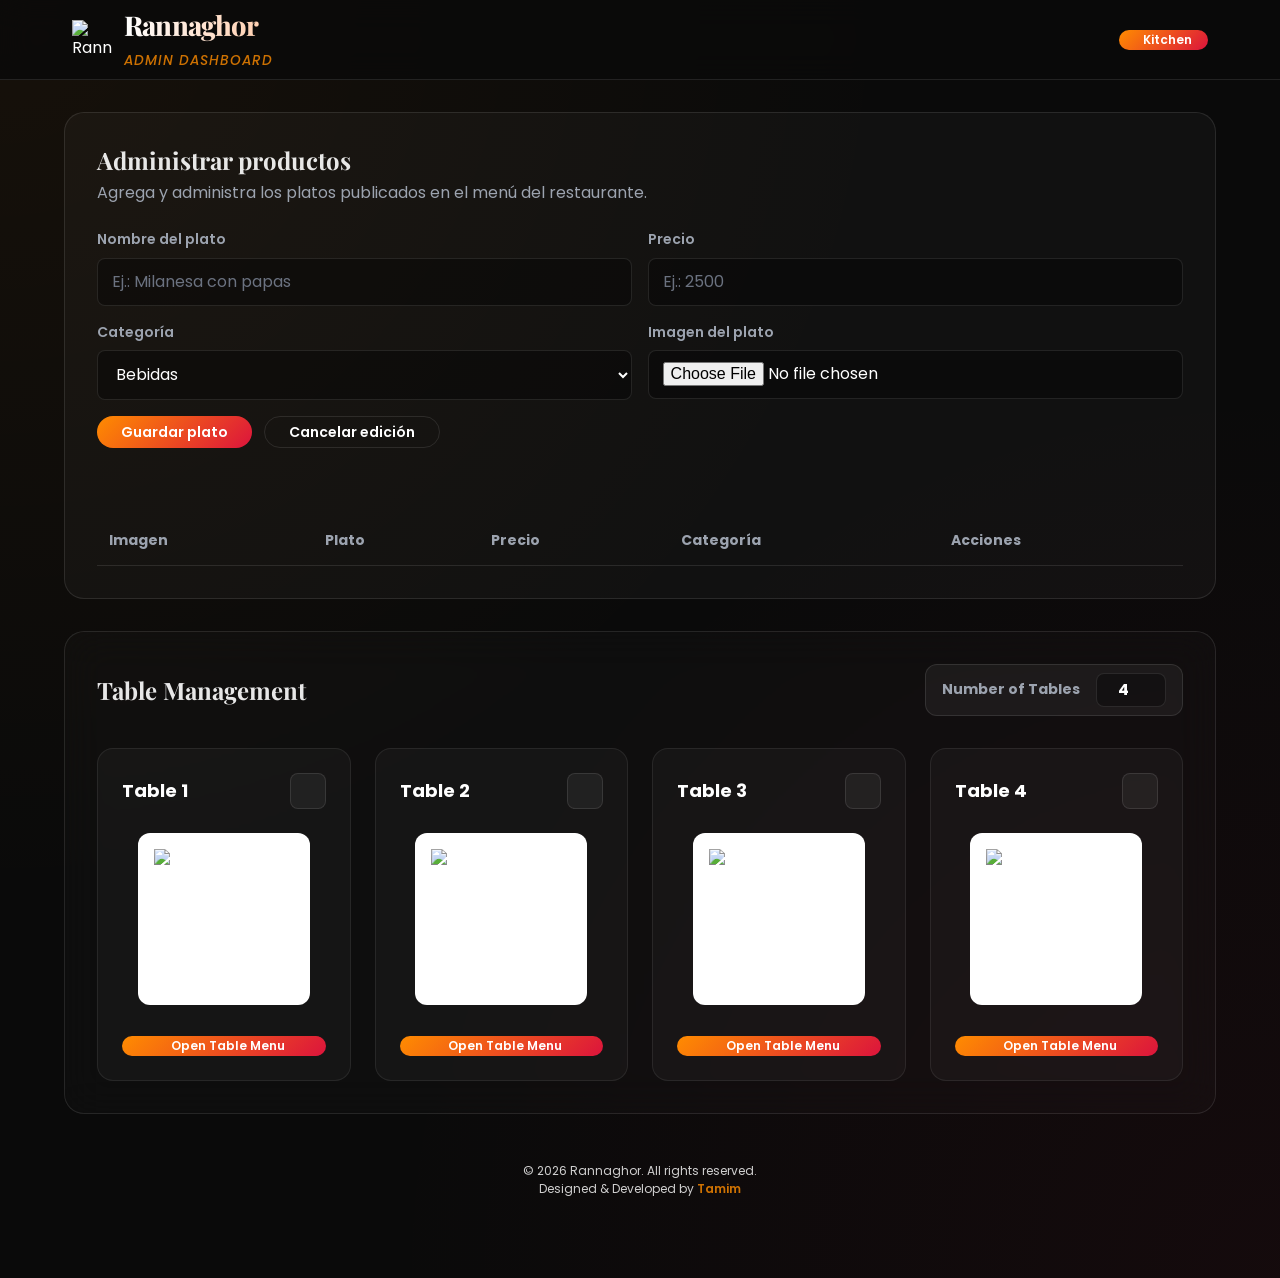
==== commit 3a48effc: "Actualizacion forzada del proyecto" ====
--- a/management/index.html
+++ b/management/index.html
@@ -381,7 +381,7 @@
     <div class="admin-container">
         <section class="products-section" aria-labelledby="productsTitle">
             <h2 id="productsTitle" class="selector-title">Administrar productos</h2>
-            <p class="products-intro">Agrega y administra los platos que quieras tener registrados en este navegador.</p>
+            <p class="products-intro">Agrega y administra los platos publicados en el menú del restaurante.</p>
 
             <form id="productForm" class="product-form">
                 <input type="hidden" id="productId">
@@ -507,7 +507,7 @@
 
                 tableBody.innerHTML = products.map(product => `
                     <tr>
-                        <td>${product.image ? `<img class="product-thumb" src="${escapeHTML(product.image)}" alt="${escapeHTML(product.name)}" loading="lazy" onerror="this.hidden=true">` : '—'}</td>
+                        <td>${safeImageUrl(product.image) ? `<img class="product-thumb" src="${escapeHTML(safeImageUrl(product.image))}" alt="${escapeHTML(product.name)}" loading="lazy" onerror="this.hidden=true">` : '—'}</td>
                         <td>${escapeHTML(product.name)}</td>
                         <td>${new Intl.NumberFormat('es-419', { maximumFractionDigits: 2 }).format(product.price)}</td>
                         <td>${escapeHTML(categoryLabelFor(product.category))}</td>
@@ -523,6 +523,17 @@
                 return option ? option.textContent : category || '—';
             }
 
+            function safeImageUrl(value) {
+                if (typeof value !== 'string' || value.length > 3_000_000) return '';
+                if (/^data:image\/(png|jpeg|webp|gif);base64,[a-z0-9+/]+=*$/i.test(value)) return value;
+                try {
+                    const url = new URL(value, window.location.href);
+                    return ['http:', 'https:'].includes(url.protocol) ? url.href : '';
+                } catch (_) {
+                    return '';
+                }
+            }
+
             function resetForm() {
                 form.reset();
                 idInput.value = '';
@@ -532,6 +543,12 @@
             }
 
             function readImageAsBase64(file) {
+                if (!file || !['image/jpeg', 'image/png', 'image/webp', 'image/gif'].includes(file.type)) {
+                    return Promise.reject(new Error('Usa una imagen PNG, JPG, WEBP o GIF.'));
+                }
+                if (file.size > 2 * 1024 * 1024) {
+                    return Promise.reject(new Error('La imagen no puede superar los 2 MB.'));
+                }
                 return new Promise((resolve, reject) => {
                     const reader = new FileReader();
                     reader.onload = () => resolve(reader.result);
@@ -547,8 +564,17 @@
                 const category = categoryInput.value;
                 const selectedFile = imageInput.files[0];
 
-                if (!name || !Number.isFinite(price) || price <= 0) {
+                if (!name || name.length > 100 || !Number.isFinite(price) || price <= 0 || price > 1_000_000_000 || !Array.from(categoryInput.options).some(option => option.value === category)) {
                     message.textContent = 'Ingresa un nombre y un precio mayor que cero.';
+                    return;
+                }
+
+                if (selectedFile && !['image/jpeg', 'image/png', 'image/webp', 'image/gif'].includes(selectedFile.type)) {
+                    message.textContent = 'Usa una imagen PNG, JPG, WEBP o GIF.';
+                    return;
+                }
+                if (selectedFile && selectedFile.size > 2 * 1024 * 1024) {
+                    message.textContent = 'La imagen no puede superar los 2 MB.';
                     return;
                 }
 
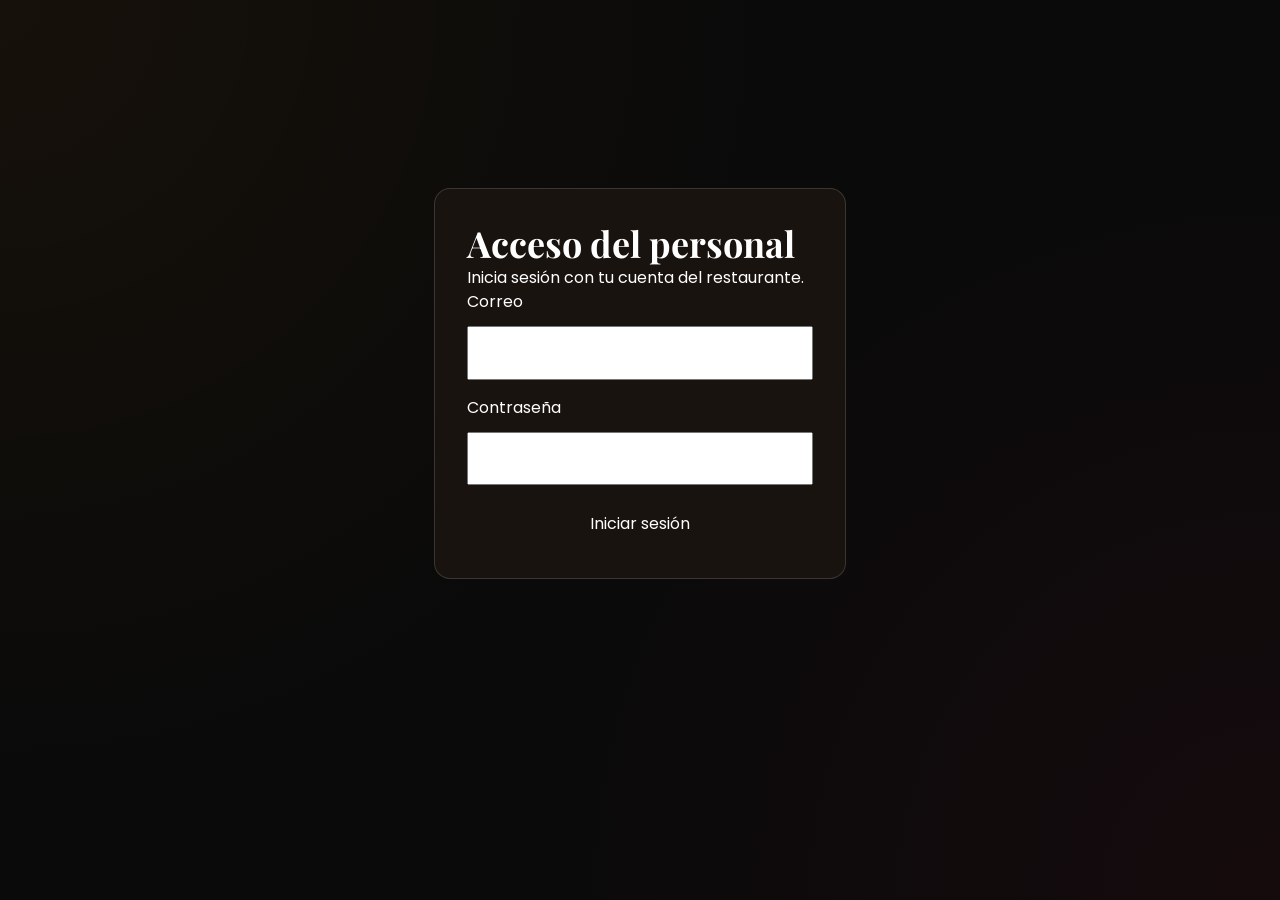
==== commit c0977395: "Prepare restaurant ordering app for deployment" ====
--- a/management/index.html
+++ b/management/index.html
@@ -38,6 +38,13 @@
             flex-direction: column;
             padding-top: var(--nav-height); /* Space for fixed nav */
         }
+        .staff-login { max-width: 440px; margin: 12vh auto; padding: 2rem; border: 1px solid rgba(255,255,255,.15); border-radius: 16px; background: #19130f; }
+        .staff-login form, .staff-login label { display: grid; gap: .75rem; }
+        .staff-login form { gap: 1rem; }
+        .staff-login input { padding: .8rem; }
+        .staff-login button, .staff-logout { padding: .65rem 1rem; cursor: pointer; }
+        body:not(.staff-authenticated) .admin-nav, body:not(.staff-authenticated) .admin-container, body:not(.staff-authenticated) .admin-footer { display: none; }
+        body.staff-authenticated .staff-login { display: none; }
 
         /* Navigation Style (Matches Kitchen) */
         .admin-nav {
@@ -355,6 +362,16 @@
 </head>
 
 <body>
+    <section id="staffLogin" class="staff-login" aria-labelledby="staffLoginTitle">
+        <h1 id="staffLoginTitle">Acceso del personal</h1>
+        <p>Inicia sesión con tu cuenta del restaurante.</p>
+        <form id="staffLoginForm">
+            <label>Correo <input name="email" type="email" autocomplete="username" required></label>
+            <label>Contraseña <input name="password" type="password" autocomplete="current-password" required></label>
+            <button type="submit">Iniciar sesión</button>
+        </form>
+        <p id="staffLoginMessage" role="status"></p>
+    </section>
     <nav class="admin-nav">
         <div class="admin-nav-container">
             <div class="nav-brand">
@@ -370,6 +387,7 @@
             </div>
 
             <div class="nav-actions">
+                <button id="staffLogout" type="button" class="staff-logout">Cerrar sesión</button>
                 <a href="kitchen.html" target="_blank" class="btn btn-primary btn-sm">
                     <i data-lucide="chef-hat"></i>
                     <span>Kitchen</span>
@@ -452,13 +470,13 @@
         </footer>
     </div>
 
+    <script src="../js/app-config.js"></script>
     <script src="../js/management.js"></script>
     <script type="module">
         import { createClient } from 'https://cdn.jsdelivr.net/npm/@supabase/supabase-js/+esm';
 
-        const SUPABASE_URL = 'https://gudjaroffkrwmsqvczip.supabase.co';
-        const SUPABASE_ANON_KEY = 'sb_publishable_NbuvsGvR625a6e9dIXAPZw_inbC3j5A';
-        const supabase = createClient(SUPABASE_URL, SUPABASE_ANON_KEY);
+        const { url, anonKey } = window.RESTAURANT_CONFIG?.menu || {};
+        const supabase = url && anonKey ? createClient(url, anonKey) : null;
 
         (() => {
             const form = document.getElementById('productForm');
@@ -480,6 +498,11 @@
             let products = [];
 
             async function loadProducts() {
+                if (!supabase) {
+                    message.textContent = 'Configura la URL y la clave pública de Supabase en js/app-config.js.';
+                    tableBody.innerHTML = '<tr><td class="products-empty" colspan="5">Falta configurar Supabase.</td></tr>';
+                    return;
+                }
                 tableBody.innerHTML = '<tr><td class="products-empty" colspan="5">Cargando platos…</td></tr>';
                 const { data, error } = await supabase
                     .from('platos')
@@ -643,7 +666,33 @@
                 message.textContent = 'Edición cancelada.';
             });
 
-            loadProducts();
+            const loginForm = document.getElementById('staffLoginForm');
+            const loginMessage = document.getElementById('staffLoginMessage');
+            const activateStaff = async session => {
+                const permitted = session?.user?.app_metadata?.role === 'staff';
+                document.body.classList.toggle('staff-authenticated', permitted);
+                if (!permitted) {
+                    loginMessage.textContent = session?.user ? 'Esta cuenta no tiene permisos de personal.' : '';
+                    return;
+                }
+                await loadProducts();
+            };
+            loginForm.addEventListener('submit', async event => {
+                event.preventDefault();
+                if (!supabase) { loginMessage.textContent = 'Configura Supabase en js/app-config.js.'; return; }
+                const values = new FormData(loginForm);
+                loginMessage.textContent = 'Conectando…';
+                const { data, error } = await supabase.auth.signInWithPassword({ email: values.get('email'), password: values.get('password') });
+                if (error) { loginMessage.textContent = 'No se pudo iniciar sesión. Revisa el correo y la contraseña.'; return; }
+                await activateStaff(data.session);
+            });
+            document.getElementById('staffLogout').addEventListener('click', () => supabase?.auth.signOut());
+            if (supabase) {
+                supabase.auth.onAuthStateChange((_event, session) => activateStaff(session));
+                supabase.auth.getSession().then(({ data }) => activateStaff(data.session));
+            } else {
+                loginMessage.textContent = 'Configura la URL y la clave pública de Supabase en js/app-config.js.';
+            }
         })();
     </script>
 </body>
--- a/css/style.css
+++ b/css/style.css
@@ -2254,6 +2254,13 @@
     border-top: 1px solid var(--color-border);
 }
 
+.tax-breakdown {
+    margin: calc(-1 * var(--space-sm)) 0 var(--space-md);
+    color: var(--color-text-secondary);
+    font-size: var(--text-xs);
+    text-align: right;
+}
+
 /* Cart Instructions */
 .cart-instructions {
     margin-bottom: var(--space-md);
@@ -5866,3 +5873,129 @@
         max-height: 140px;
     }
 }
+.entry-options {
+    display: grid;
+    grid-template-columns: repeat(3, minmax(0, 1fr));
+    gap: 1rem;
+    width: min(880px, 92vw);
+    margin: 1rem auto 0;
+}
+
+.welcome-container {
+    width: min(920px, 100%);
+    max-width: 920px;
+}
+
+.entry-card {
+    display: flex;
+    flex-direction: column;
+    align-items: flex-start;
+    min-width: 0;
+    padding: 1.25rem;
+    border: 1px solid rgba(255, 255, 255, 0.14);
+    border-radius: 1rem;
+    background: rgba(255, 255, 255, 0.06);
+    color: #fff;
+    text-align: left;
+}
+
+.entry-link {
+    text-decoration: none;
+    transition: border-color 160ms ease, background 160ms ease, transform 160ms ease;
+}
+
+.entry-link:hover,
+.entry-link:focus-visible {
+    border-color: rgba(255, 166, 0, 0.75);
+    background: rgba(255, 255, 255, 0.1);
+    transform: translateY(-2px);
+}
+
+.entry-card-icon {
+    display: grid;
+    width: 2.5rem;
+    height: 2.5rem;
+    margin-bottom: 0.65rem;
+    place-items: center;
+    border-radius: 0.75rem;
+    background: rgba(255, 166, 0, 0.14);
+    color: #ffb52e;
+}
+
+.entry-card h2 {
+    margin: 0 0 0.4rem;
+    font-size: 1.05rem;
+}
+
+.entry-card p {
+    margin: 0 0 1rem;
+    color: rgba(255, 255, 255, 0.7);
+    font-size: 0.82rem;
+    line-height: 1.5;
+}
+
+.entry-table-form {
+    display: grid;
+    width: 100%;
+    gap: 0.5rem;
+    margin-top: auto;
+}
+
+.entry-table-form label {
+    font-size: 0.78rem;
+    color: rgba(255, 255, 255, 0.78);
+}
+
+.entry-table-form input {
+    width: 100%;
+    min-height: 2.7rem;
+    padding: 0.55rem 0.7rem;
+    border: 1px solid rgba(255, 255, 255, 0.2);
+    border-radius: 0.55rem;
+    background: rgba(0, 0, 0, 0.3);
+    color: #fff;
+}
+
+.entry-link-label {
+    display: inline-flex;
+    align-items: center;
+    gap: 0.45rem;
+    margin-top: auto;
+    color: #ffb52e;
+    font-size: 0.82rem;
+    font-weight: 600;
+}
+
+@media (max-width: 700px) {
+    .welcome-screen {
+        overflow-y: auto !important;
+        align-items: flex-start !important;
+    }
+
+    .welcome-container {
+        max-width: 460px;
+        margin: auto;
+        padding: 1.25rem 0;
+    }
+
+    .entry-options {
+        grid-template-columns: 1fr;
+        width: 100%;
+    }
+
+    .entry-card {
+        padding: 1rem;
+    }
+}
+
+.demo-menu-notice {
+    max-width: 900px;
+    margin: 0 auto 1rem;
+    padding: 0.85rem 1rem;
+    border: 1px solid rgba(255, 181, 46, 0.45);
+    border-radius: 0.75rem;
+    background: rgba(255, 181, 46, 0.1);
+    color: #ffe0a0;
+    font-size: 0.85rem;
+    line-height: 1.5;
+}
